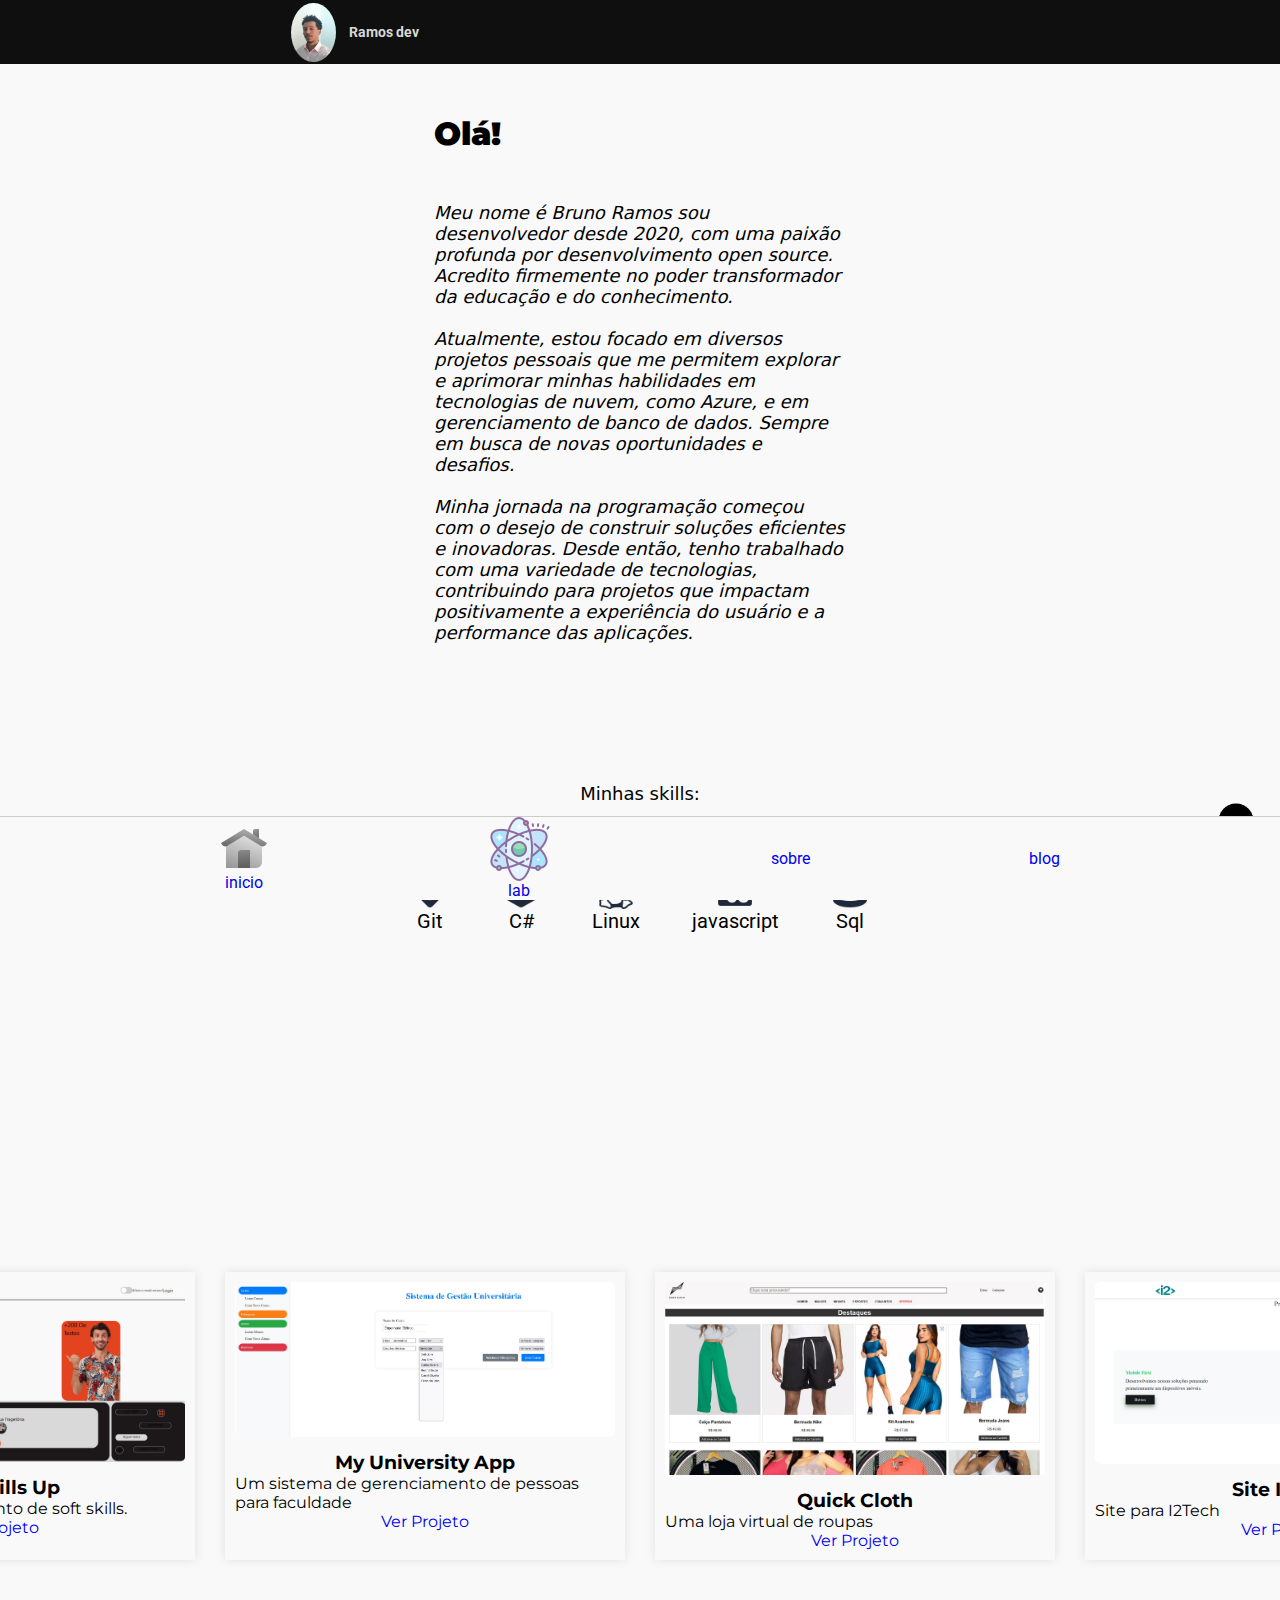
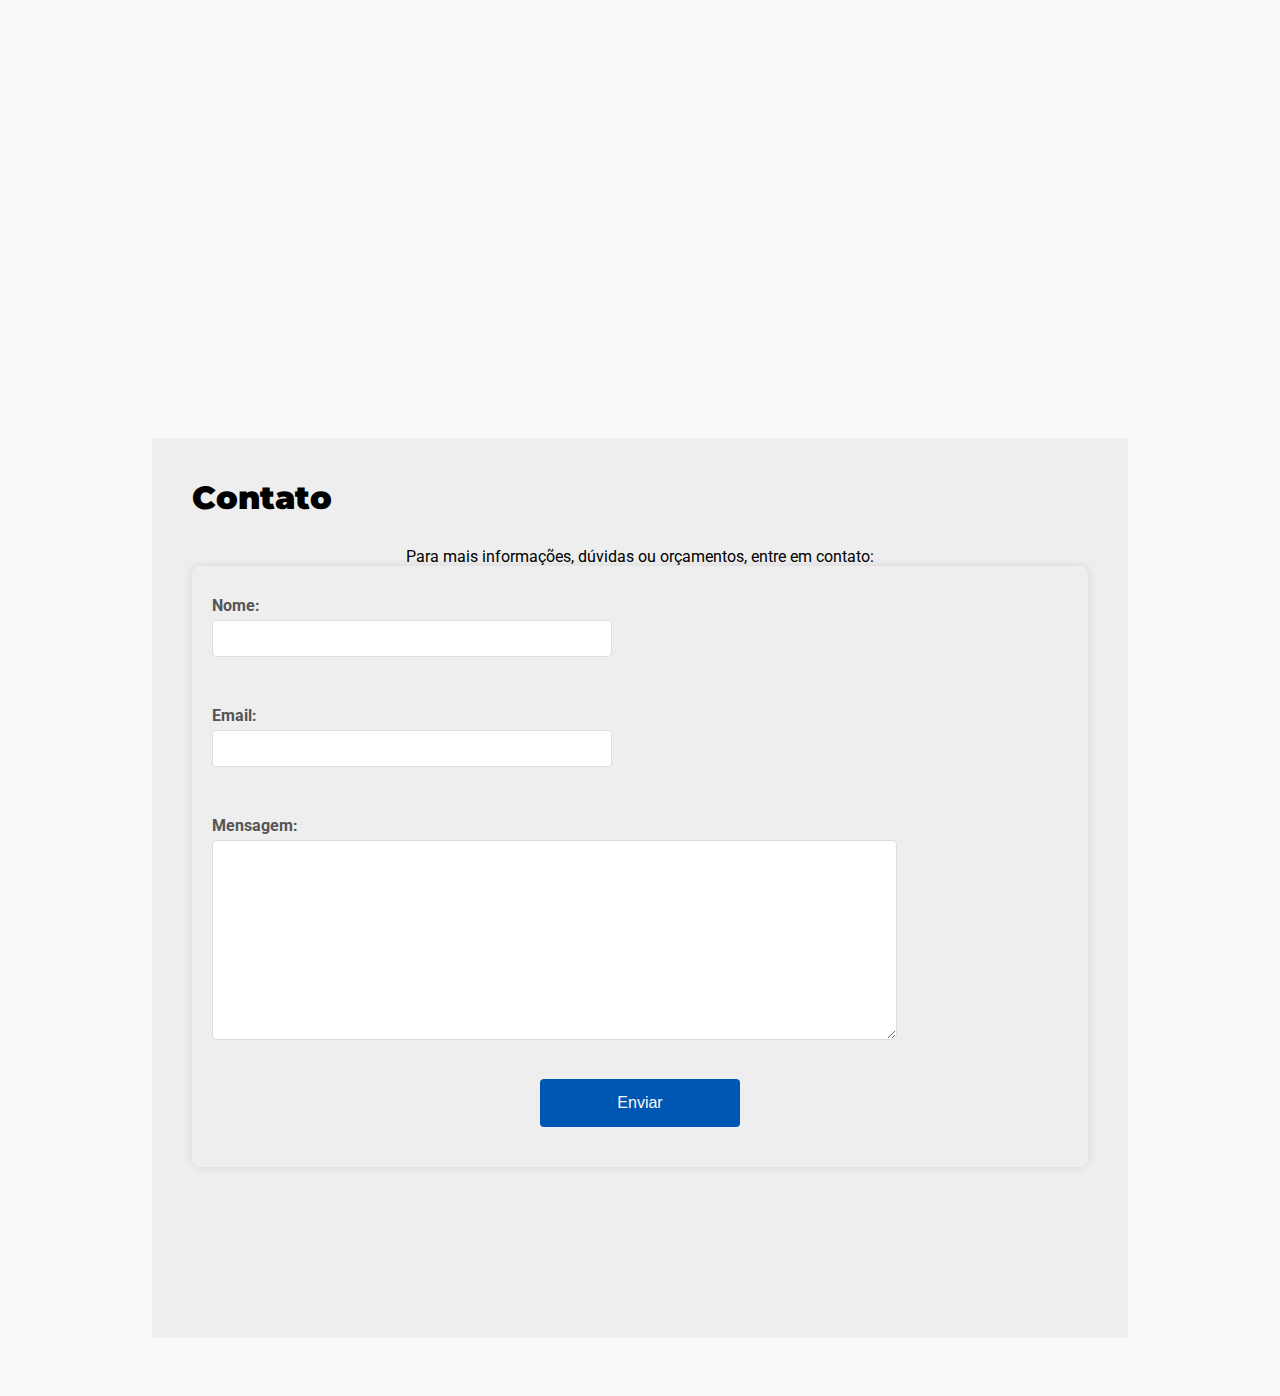
==== index.html @ fd8f6d7f "Alterando footer" ====
<!DOCTYPE html>
<html lang="pt-br" data-theme="light">

<head>
    <meta charset="UTF-8">
    <meta name="viewport" content="width=device-width, initial-scale=1.0">
    <title>Ramos Dev</title>

    <link rel="stylesheet" href="./css/style.css">
    <link rel="icon" href="./assets/favicon_io/favicon.ico">

    <!-- FONTS -->
    <link rel="preconnect" href="https://fonts.googleapis.com">
    <link rel="preconnect" href="https://fonts.gstatic.com" crossorigin>
    <link href="https://fonts.googleapis.com/css2?family=IBM+Plex+Sans&family=Montserrat&family=Roboto&display=swap"
        rel="stylesheet">

    <!-- Meta Tags Básicas -->
    <meta name="keywords"
        content="ramos-dev, bruno ramos, bruno ramos dev, bruno site, bruno ramos site, bruno ramos website, pagina de bruno ramos, pagina de bruno ramos, bruno portfolio, bruno ramos portfolio" />
    <meta property="og:title" content="Ramos Dev" />
    <meta property="og:type" content="website" />
    <meta property="og:url" content="https://www.ramos-dev.com" />
    <meta property="og:image" content="https://ramos-dev.com/images/logo.png" />
    <meta property="og:description" content="Procurando" />
</head>
<!-- Google tag (gtag.js) -->
<script async src="https://www.googletagmanager.com/gtag/js?id=G-M2GLH47DT1"></script>
<script>
    window.dataLayer = window.dataLayer || [];
    function gtag() { dataLayer.push(arguments); }
    gtag('js', new Date());

    gtag('config', 'G-M2GLH47DT1');
</script>

<body>
    <header id="header">
        <div id="container-profile">
            <a href="/">
                <img src="./images/me.jpg" alt="Sua Foto" class="profile-pic">
                <!-- <img id="logo" src="./images/logo.png" alt=""> -->
            </a>
            <div>
                <h2>Ramos dev</h2>
            </div>
        </div>

        <div id="container-menu">
            <!-- Ícone do Menu Hambúrguer -->
            <button class="menu-hamburguer" onclick="toggleMenu()">☰</button>

            
        </div>
    </header>
    <div id="voltar-ao-topo">
        <a href="#">
            <img src="./images/voltar-ao-topo.png" alt="">
        </a>
    </div>

    <main>
        <section id="about">

            <div id="bruno-ramos">
                <p>
                <h1>Olá!</h1>
                </p>
                <br>
                <em>
                    <p>
                        Meu nome é Bruno Ramos sou desenvolvedor desde 2020, com uma paixão profunda por
                        desenvolvimento open source. Acredito firmemente no poder transformador da educação e do
                        conhecimento. <br><br>

                        Atualmente, estou focado em diversos projetos pessoais que me permitem explorar e aprimorar
                        minhas habilidades em tecnologias de nuvem, como Azure, e em gerenciamento de banco de dados.
                        Sempre em busca de novas oportunidades e desafios. <br><br>

                        Minha jornada na programação começou com o desejo de construir soluções eficientes e inovadoras.
                        Desde então, tenho trabalhado com uma variedade de tecnologias, contribuindo para projetos que
                        impactam positivamente a experiência do usuário e a performance das aplicações.

                        </br><br>



                    </p>
                </em>

                <br>

            </div>
            <div id="skills">

                <p>
                    Minhas skills:
                </p>
                <div>
                    <div id="skills-icon">
                        <img src="./images/git.png" alt="csharp">
                        <span>Git</span>
                    </div>
                    <div id="skills-icon">
                        <img src="./images/csharp.png" alt="c#">
                        <span>C#</span>
                    </div>
                    <div id="skills-icon">
                        <img src="./images/linux.png" alt="linux">
                        <span>Linux</span>
                    </div>
                    <div id="skills-icon">
                        <img src="./images/javascript.png" alt="javascript">
                        <span>javascript</span>
                    </div>

                    <div id="skills-icon">
                        <img src="./images/banco-de-dados.png" alt="sql">
                        <span>Sql</span>
                    </div>
                </div>

            </div>
        </section>

        <section id="projects">
            <h1>Projetos</h1>
            <div class="project-container">
                <!-- Projeto 1 -->
                <div class="project">
                    <img src="./images/SoftSkillsUp.jpg" alt="Projeto 1">
                    <h3>Soft Skills Up</h3>
                    <p>Plataforma de treinamento de soft skills.</p>
                    <a href="https://softskillsup-app.azurewebsites.net" target="_blank">Ver Projeto</a>
                </div>

                <div class="project">
                    <img src="images/MyUniversity2.jpg" alt="Projeto 2">
                    <h3>My University App</h3>
                    <p>Um sistema de gerenciamento de pessoas para faculdade</p>
                    <a href="https://myuniversity-app.azurewebsites.net" target="_blank">Ver Projeto</a>
                </div>


                <div class="project">
                    <img src="images/quick-cloth.jpg" alt="Projeto 3">
                    <h3>Quick Cloth</h3>
                    <p>Uma loja virtual de roupas</p>
                    <a href="https://serene-daifuku-e56111.netlify.app/" target="_blank">Ver Projeto</a>
                </div>




                <div class="project">
                    <img src="images/Site_I2tech.png" alt="Projeto 4">
                    <h3>Site I2Tech</h3>
                    <p>Site para I2Tech</p>
                    <a href="https://agitated-mcclintock-0c01e5.netlify.app/" target="_blank">Ver Projeto</a>
                </div>

            </div>
            <!-- Informações de contato -->
        </section>

        <section id="contact">
            <h1>Contato</h1>
            <p>Para mais informações, dúvidas ou orçamentos, entre em contato:</p>
            <form action="" method="post" id="contact-form">
                <label for="nome">Nome:</label>
                <input type="text" id="nome" name="nome" required><br>
                <label for="email">Email:</label>
                <input type="email" id="email" name="email" required><br>
                <label for="mensagem">Mensagem:</label>
                <textarea id="mensagem" name="mensagem" required></textarea><br>
                <div>
                    <input type="submit" id="contact-button-submit" value="Enviar">
                </div>
            </form>
        </section>
    </main>

    <footer id="footer">

        <div class="footer-container-list">
            <a href="#/">
                <img src="./images/icons8-casa-48.png" alt="início">
                <span>inicio</span>
            </a>
        </div>
        <div class="footer-container-list">
            <a href="#projects">
                <img src="./images/icons8-física-64.png" alt="lab">
                <span>lab</span>
            </a>
        </div>
        <div class="footer-container-list" >
            <a href="#about"><span>sobre</span></a>
        </div>
        <div class="footer-container-list" >
            <a href="./blog"><span>blog</span></a>
        </div>




    </footer>

    <div id="notificacao">E-mail enviado com sucesso!</div>

    <script src="./js/script.js"></script>
</body>

</html>
---- css/style.css ----
* {
  margin: 0;
  padding: 0;
  border: none;
  text-decoration: none;
  box-sizing: border-box;
}

html[data-theme="light"] {
  --background-color: #f9f9f9;
  /* Fundo geral da aplicação */
  --header-background-color: #0f0f0f;
  /* Fundo do cabeçalho */
  --header-text-color: #d8d8d8;
  --laranja: #ff5b00;
  --laranja-claro: #ff9700;
  --cinza: #eee;

}




html, body {
  font-family: 'Montserrat', sans-serif;
  font-family: 'Roboto', sans-serif;
  background-color: var(--background-color);
  width: 100vw;
  display: flex;
  flex-direction: column;
}

header {
  position: fixed;
  width: 100vw;
  height: 64px;
  display: flex;
  flex-flow: row;
  align-items: center;
  justify-content: space-around;
  background-color: var(--header-background-color);
  color: var(--header-text-color);
}

#container-profile {
  width: 140px;
}



#container-profile,
#container-profile a {
  display: flex;
  flex-flow: row;
  justify-content: space-around;
  align-items: center;
  color: var(--header-text-color);
}


.profile-pic {
  border-radius: 60%;
  max-width: 59px;
  max-height: 59px;
  height: auto;
  /* add the animation, but pause it by default */
  animation: spin 2.5s infinite linear paused;

  /**
   * @see https://developer.mozilla.org/en-US/docs/Web/CSS/background-origin
   * @see https://evilmartians.com/chronicles/oklch-in-css-why-quit-rgb-hsl
   */
  background:
    /* Background colors don’t work with background-origin, so use a gradient. */
    linear-gradient(to bottom,
      oklch(55.64% 0.112 159.7 / 94%),
      oklch(55.64% 0.112 159.7 / 94%)) padding-box,
    /* ends at inner border edges */
    conic-gradient(from var(--bg-angle) in oklch longer hue,
      oklch(55.64% 0.112 159.7 / 94%)0 0) border-box;
  /* extends to outer border edges */

  /* a clear border lets the background gradient shine through */
  border: 0px solid transparent;

  /* unpause the animation on hover */
  &:hover {
    animation-play-state: running;
  }
}

header h2 {
  font-size: 14px;
}



#navbar ul {
  list-style-type: none;
  text-align: center;
}

#navbar ul li {
  display: inline;
  margin: 0 10px;
  max-width: 14px;
}

#navbar ul li a {
  text-decoration: none;
  color: var(--header-text-color);
  font-weight: bold;
  font-family: 'Montserrat', sans-serif;
  font-size: 20px;
}

.menu-hamburguer {
  display: none;
}

main {
  padding-top: 64px;
  padding-bottom: 58px;
  display: flex;
  flex-flow: column;
  justify-content: center;
  align-items: center;

}

#contact,
#projects {
  height: 100vh;
}

/**
 * `@property` is required for the animation to work.
 * Without it, the angle values won’t interpolate properly.
 *
 * @see https://dev.to/afif/we-can-finally-animate-css-gradient-kdk
 */
@property --bg-angle {
  inherits: false;
  initial-value: 0deg;
  syntax: "<angle>";
}

/**
   * To animate the gradient, we set the custom property to 1 full
   * rotation. The animation starts at the default value of `0deg`.
   */
@keyframes spin {
  to {
    --bg-angle: 360deg;
  }
}



#voltar-ao-topo {
  position: fixed;
  top: 89%;
  left: 95%;
}

#voltar-ao-topo img {
  width: 40px;
}

#about {
  width: 40vw;
  display: flex;
  flex-flow: column;
}


#bruno-ramos {
  padding: 50px;
  text-align: left;
}

h1 {
  text-align: left;
  font-family: 'Montserrat', sans-serif;
  font-weight: 900;
  margin-bottom: 30px;
}



#about p {
  font-size: 18px;
  font-family: system-ui, -apple-system, BlinkMacSystemFont, 'Segoe UI', Roboto, Oxygen, Ubuntu, Cantarell, 'Open Sans', 'Helvetica Neue', sans-serif
}

#skills {
  margin-top: 50px;
}

#skills p {
  text-align: center;
}

#about #skills div {
  display: flex;
  /* flex-flow: row; */
  justify-content: space-around;
  align-items: center;
  margin-top: 30px;
  flex-wrap: wrap;
}

#skills #skills-icon {
  /* width: 40px; */
  display: flex;
  flex-flow: column;
  align-items: center;
  /* background-color: var(--background-escuro); */
  /* border: 1px solid var(--azul-royal); */
  padding: 5px;
}

#skills #skills-icon img {
  width: 40px;
}

#skills #skills-icon span {
  font-size: 20px;
}

#projects {

  font-family: 'Montserrat', sans-serif;
  text-align: center;
  padding: 50px;
  margin-top: 200px;
  text-decoration: none;
}


.project-container {
  display: flex;
  justify-content: space-around;

}

.project {
  margin: 15px;
  box-shadow: 0 0 10px rgba(0, 0, 0, 0.1);
  padding: 10px;
  width: 400px;
}

.project img {
  width: 100%;
  height: auto;
  border-radius: 5px;
}

.project h3 {
  margin-top: 10px;
}

.project p {
  text-align: left;
}

#contact {
  background-color: var(--cinza);
  padding: 40px;
  text-align: center;
}

#contact h2 {
  color: #333;
  margin-bottom: 20px;
}

#contact-form {
  width: 70vw;
  margin: auto;
  padding: 20px;
  box-shadow: 0 0 10px rgba(0, 0, 0, 0.1);
  border-radius: 8px;
  display: flex;
  flex-flow: column;
}

#contact-form label {
  display: block;
  text-align: left;
  margin: 10px 0 5px;
  font-weight: bold;
  color: #555;
}

#contact-form input,
#contact-form textarea {
  width: 100%;
  padding: 10px;
  border: 1px solid #ddd;
  border-radius: 4px;
  box-sizing: border-box;
  /* Para garantir que padding não afete a largura total */
  margin-bottom: 20px;
}

#contact-form input[type="submit"] {
  background-color: #0056b3;
  color: var(--background-color);
  border: none;
  padding: 15px;
  font-size: 16px;
  cursor: pointer;
  border-radius: 4px;
  transition: background-color 0.3s;
}

#contact-form #nome,
#contact-form #email {
  width: 400px;
}

#contact-form #mensagem {
  height: 200px;
  width: 80%;
}

#contact-form #contact-button-submit {
  width: 200px;
  justify-self: right;
}

#contact form input[type="submit"]:hover {
  background-color: #003d7a;
}



/* FOOTER */
#footer{
  background-color: var(--background-color);
  z-index: 2;
  bottom: 0;
  position: fixed;
  width: 100vw;
  display: flex;
  flex-flow: row;
  justify-content: space-evenly;
  align-items: center;
  border-top: 1px solid #ccc;
}
  .footer-container-list a{
    display: flex;
    flex-flow: column;
    justify-content: center;
    align-items: center;
  }

@media (max-width: 768px) {
  .footer-content {
    flex-direction: column;
  }
}

@media (max-width: 600px) {
  #header {
    overflow: visible;
  }

  #container-menu {
    display: flex;
    flex-flow: column;
    align-items: center;
    justify-content: end;
    height: 80%;
    width: 100px;
  }

 
  #container-menu ul{
    position: absolute;
    display: flex;
    flex-flow: column;
    right: -50%;
    margin-top: 7px;
  }


  #voltar-ao-topo {
    top: 82%;
    left: 90%;
  }

  #voltar-ao-topo img {
    width: 70%;
  }

  #about {
    width: 90vw;
  }


  #about .profile-pic {
    width: 50vw;
  }

  #projects {
    height: 100%;
  }

  .project-container {
    display: flex;
    flex-flow: column;
  }

  .project {
    max-width: 300px;
  }


  #contact-form #nome,
  #contact-form #email,
  #contact-form #mensagem {
    width: 100%;
  }

  #footer{
    height: 6vh;
  }

    #footer .footer-container-list span{
      font-size: 10px;
    }

 

  footer img {
    max-width: 5vw; 
  }
}

#notificacao {
  position: fixed;
  bottom: 20px;
  right: 20px;
  background-color: #04AA6D;
  color: white;
  padding: 12px 24px;
  border-radius: 4px;
  display: none;
  box-shadow: 0 2px 4px rgba(0, 0, 0, 0.2);
  z-index: 1000;
  font-size: 16px;
}
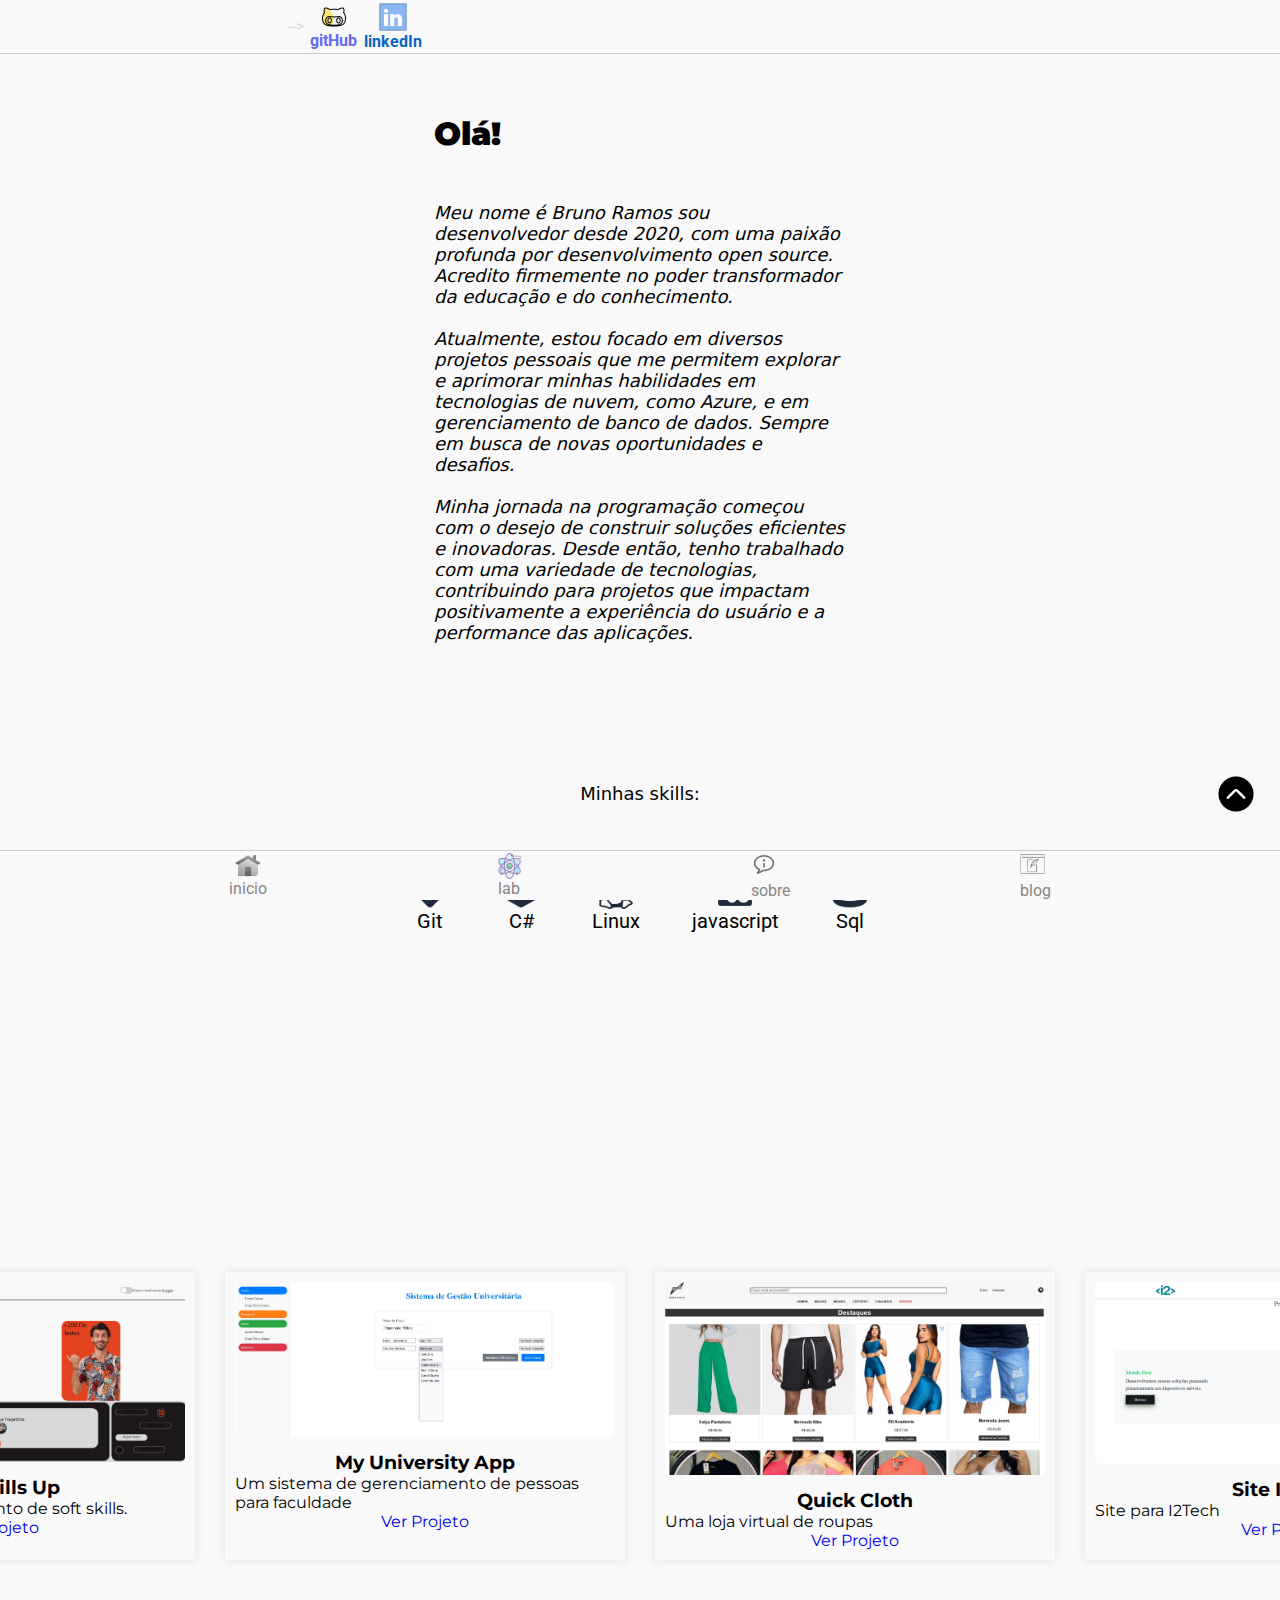
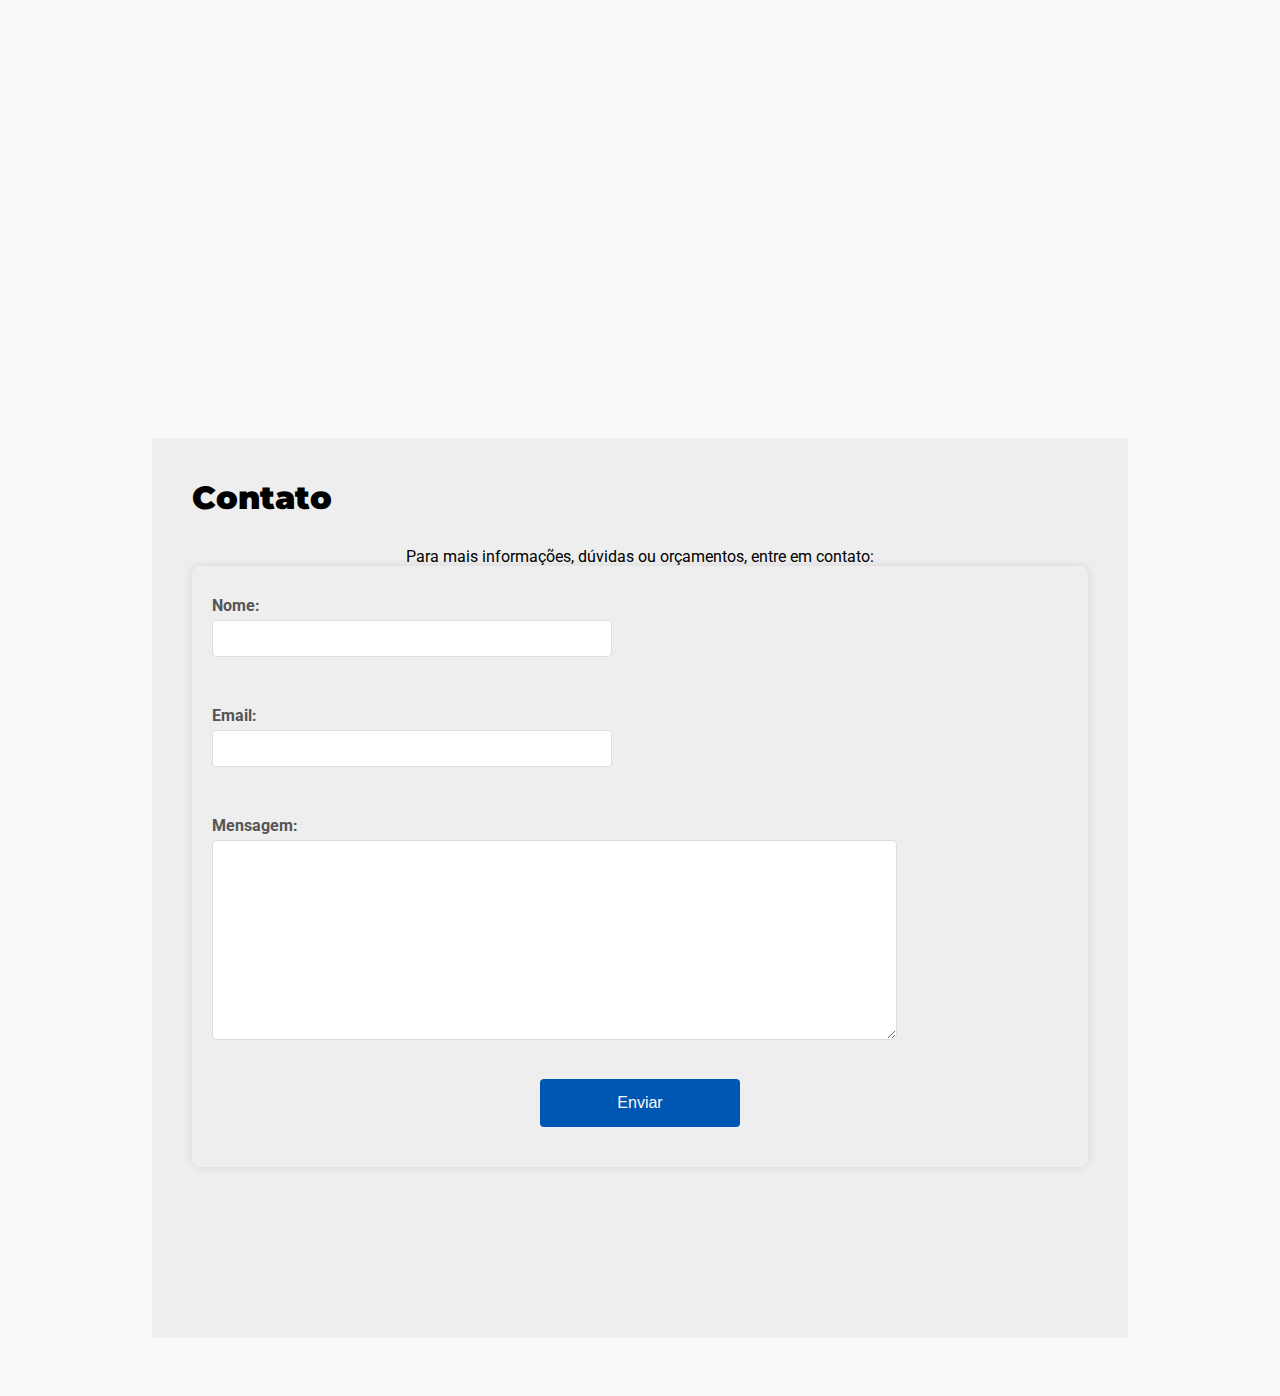
==== commit fed1b82d: "Ajustando footer e header" ====
--- a/index.html
+++ b/index.html
@@ -37,12 +37,26 @@
 <body>
     <header id="header">
         <div id="container-profile">
-            <a href="/">
+            <!-- <a href="/">
                 <img src="./images/me.jpg" alt="Sua Foto" class="profile-pic">
                 <!-- <img id="logo" src="./images/logo.png" alt=""> -->
-            </a>
-            <div>
+            </a> -->
+            <!-- <div>
                 <h2>Ramos dev</h2>
+            </div> -->
+
+            <div class="header-container-list" >
+                <a href="https://github.com/ramosbrp" tagert="blank">
+                    <img src="./images/icons8-github-28.png" alt="gitHub">
+                    <span id="github-link" >gitHub</span>
+                    
+                </a>
+            </div>
+            <div class="header-container-list" >
+                <a href="https://www.linkedin.com/in/ramos-bruno/">
+                    <img src="./images/icons8-linkedin-30.png" alt="linkedIn">
+                    <span id="linkedin-link" >linkedIn</span>
+                </a>
             </div>
         </div>
 
@@ -195,9 +209,11 @@
             </a>
         </div>
         <div class="footer-container-list" >
+            <img src="./images/icons8-sobre-48.png" alt="">
             <a href="#about"><span>sobre</span></a>
         </div>
         <div class="footer-container-list" >
+            <img src="./images/icons8-blog-85.png" alt="">
             <a href="./blog"><span>blog</span></a>
         </div>
 
--- a/css/style.css
+++ b/css/style.css
@@ -15,6 +15,8 @@
   --laranja: #ff5b00;
   --laranja-claro: #ff9700;
   --cinza: #eee;
+  --texto-cinza: #888686;
+  --azul-linkedin: #0a66c2;
 
 }
 
@@ -33,13 +35,40 @@
 header {
   position: fixed;
   width: 100vw;
-  height: 64px;
+  height: 6vh;
   display: flex;
   flex-flow: row;
   align-items: center;
   justify-content: space-around;
-  background-color: var(--header-background-color);
+  background-color: var(--background-color);
   color: var(--header-text-color);
+  border-bottom: 1px solid #ccc;
+}
+
+#header .header-container-list a{
+  display: flex;
+  flex-flow: column;
+  align-items: center;
+  justify-content: center;
+  color: var(--texto-cinza);
+}
+
+  #header #github-link {
+      color: #6769ef;
+      font-weight: bold; /* Roxo padrão do GitHub */
+  }
+
+/* Aplicando um degradê ao texto do link */
+/* #github-link {
+    background: linear-gradient(45deg, #6e5494, #8b65b9);
+    -webkit-background-clip: text;
+    -webkit-text-fill-color: transparent;
+    font-weight: bold;
+} */
+
+#header #linkedin-link{
+  color: var(--azul-linkedin);
+  font-weight: bold;
 }
 
 #container-profile {
@@ -159,7 +188,7 @@
 
 #voltar-ao-topo {
   position: fixed;
-  top: 89%;
+  top: 86%;
   left: 95%;
 }
 
@@ -349,12 +378,19 @@
   justify-content: space-evenly;
   align-items: center;
   border-top: 1px solid #ccc;
-}
+  color: #ccc;
+}
+  #footer img{
+    width: 2vw;
+  }
+
   .footer-container-list a{
     display: flex;
     flex-flow: column;
     justify-content: center;
     align-items: center;
+    text-decoration: none;
+    color: var(--texto-cinza);
   }
 
 @media (max-width: 768px) {
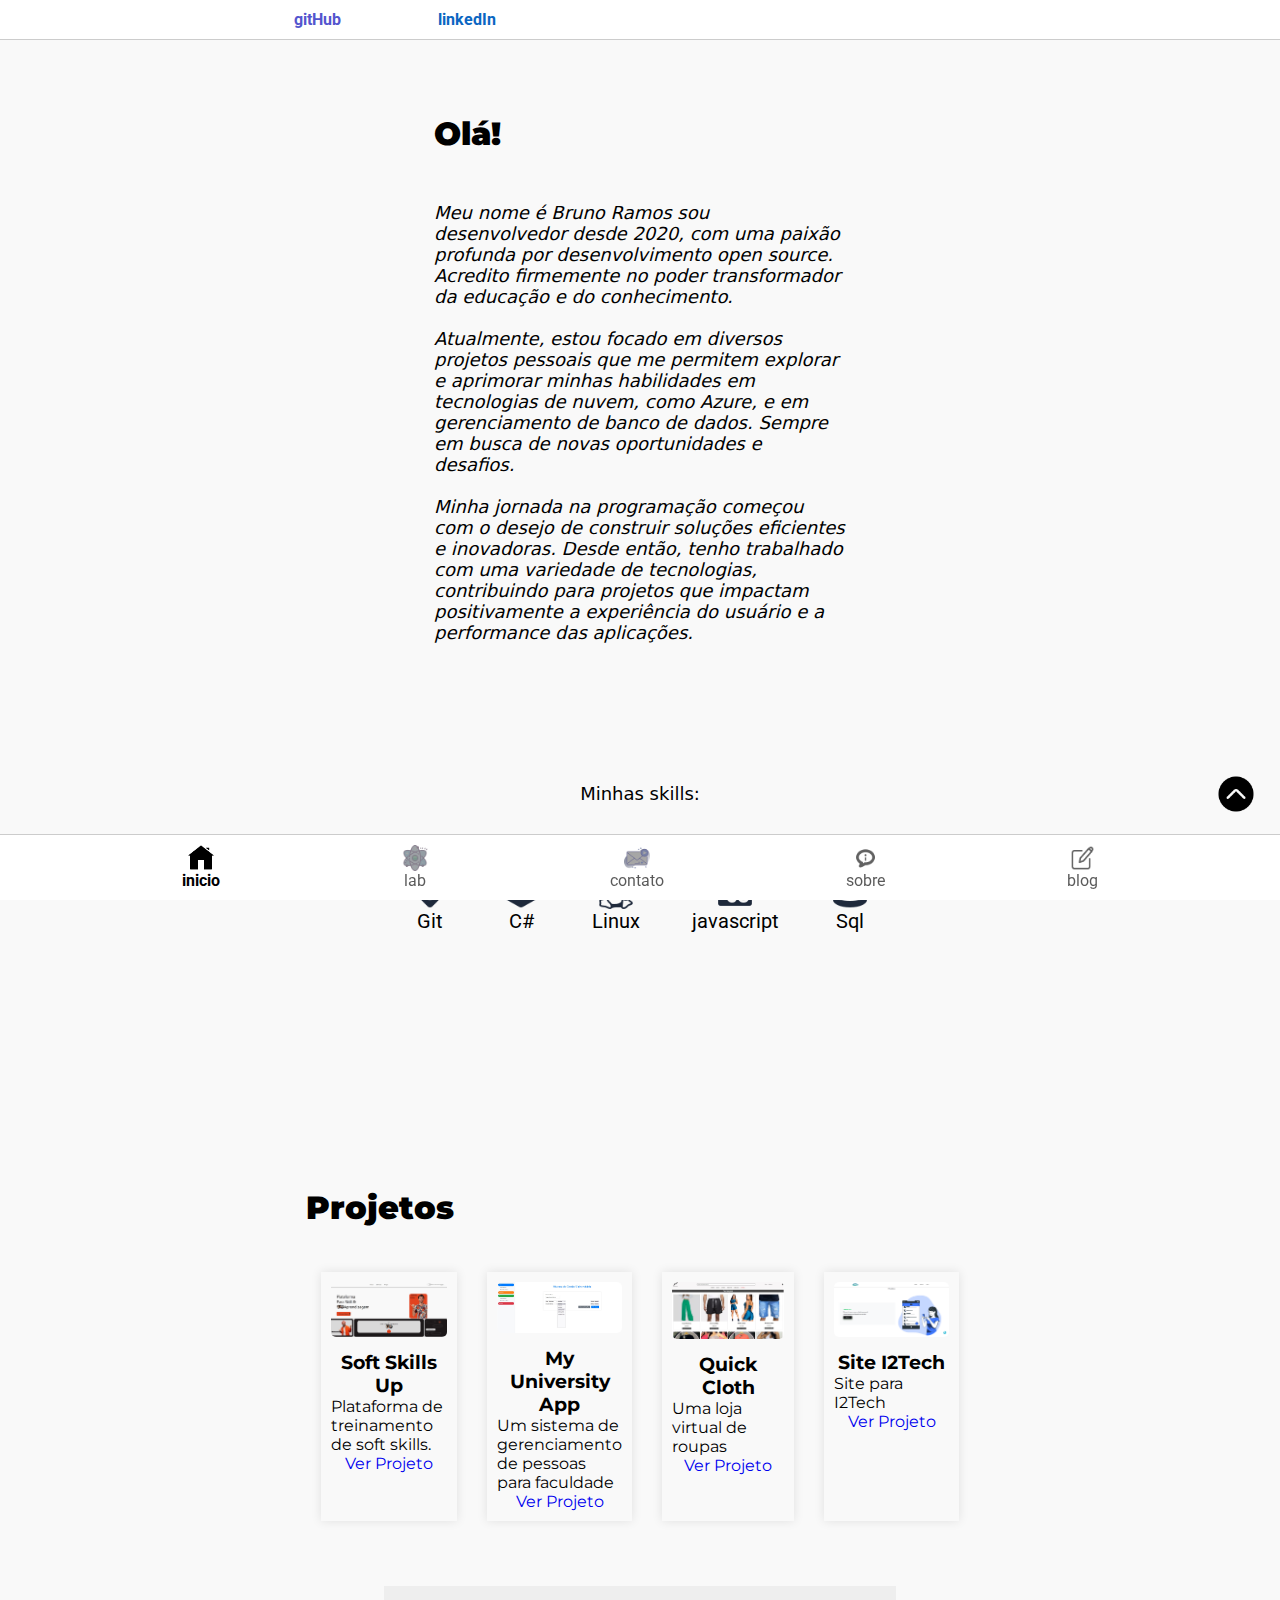
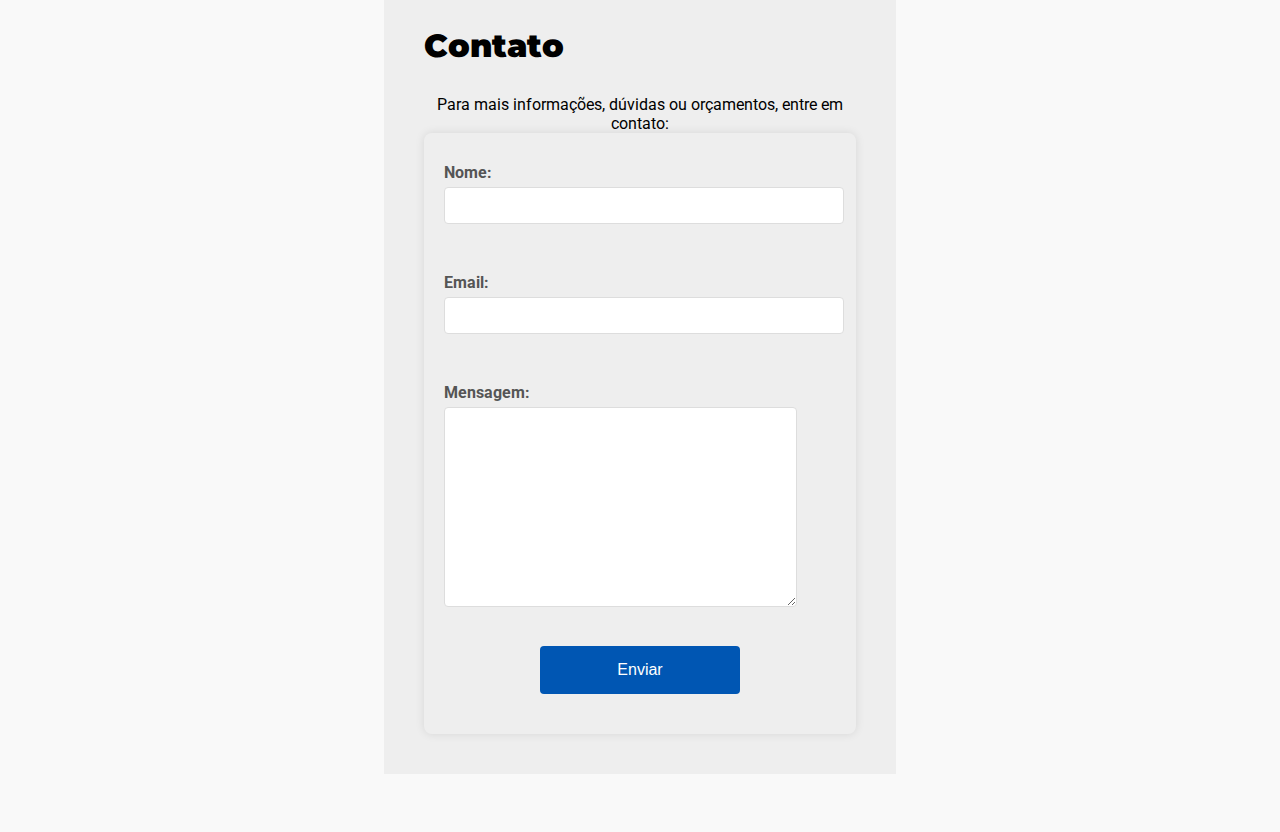
==== commit 04652df2: "Ajustes do header e footer quase completas, só falta fixar." ====
--- a/index.html
+++ b/index.html
@@ -7,6 +7,7 @@
     <title>Ramos Dev</title>
 
     <link rel="stylesheet" href="./css/style.css">
+    <link rel="stylesheet" href="./css/index.css">
     <link rel="icon" href="./assets/favicon_io/favicon.ico">
 
     <!-- FONTS -->
@@ -37,25 +38,19 @@
 <body>
     <header id="header">
         <div id="container-profile">
-            <!-- <a href="/">
-                <img src="./images/me.jpg" alt="Sua Foto" class="profile-pic">
-                <!-- <img id="logo" src="./images/logo.png" alt=""> -->
-            </a> -->
-            <!-- <div>
-                <h2>Ramos dev</h2>
-            </div> -->
-
-            <div class="header-container-list" >
+
+
+            <div class="header-container-list">
                 <a href="https://github.com/ramosbrp" tagert="blank">
-                    <img src="./images/icons8-github-28.png" alt="gitHub">
-                    <span id="github-link" >gitHub</span>
-                    
+                    <!-- <img src="./images/icons8-github-logo-24.png" alt="gitHub"> -->
+                    <span id="github-link">gitHub</span>
+
                 </a>
             </div>
-            <div class="header-container-list" >
+            <div class="header-container-list">
                 <a href="https://www.linkedin.com/in/ramos-bruno/">
-                    <img src="./images/icons8-linkedin-30.png" alt="linkedIn">
-                    <span id="linkedin-link" >linkedIn</span>
+                    <!-- <img src="./images/icons8-linkedin-30.png" alt="linkedIn"> -->
+                    <span id="linkedin-link">linkedIn</span>
                 </a>
             </div>
         </div>
@@ -64,7 +59,7 @@
             <!-- Ícone do Menu Hambúrguer -->
             <button class="menu-hamburguer" onclick="toggleMenu()">☰</button>
 
-            
+
         </div>
     </header>
     <div id="voltar-ao-topo">
@@ -198,7 +193,7 @@
 
         <div class="footer-container-list">
             <a href="#/">
-                <img src="./images/icons8-casa-48.png" alt="início">
+                <img src="./images/icons8-casa-50-black.png" alt="início">
                 <span>inicio</span>
             </a>
         </div>
@@ -208,13 +203,23 @@
                 <span>lab</span>
             </a>
         </div>
-        <div class="footer-container-list" >
-            <img src="./images/icons8-sobre-48.png" alt="">
-            <a href="#about"><span>sobre</span></a>
-        </div>
-        <div class="footer-container-list" >
-            <img src="./images/icons8-blog-85.png" alt="">
-            <a href="./blog"><span>blog</span></a>
+        <div class="footer-container-list">
+            <a href="#contact">
+                <img src="./images/email-2.png" alt="lab">
+                <span>contato</span>
+            </a>
+        </div>
+        <div class="footer-container-list">
+            <a href="#about">
+                <img src="./images/icons8-sobre-64-black.png" alt="">
+                <span>sobre</span>
+            </a>
+        </div>
+        <div class="footer-container-list">
+            <a href="./blog">
+                <img src="./images/icons8-blog-64-black.png" alt="">
+                <span>blog</span>
+            </a>
         </div>
 
 
--- a/css/style.css
+++ b/css/style.css
@@ -7,7 +7,8 @@
 }
 
 html[data-theme="light"] {
-  --background-color: #f9f9f9;
+  --background-color: #fff;
+  --main-background-color: #f9f9f9;
   /* Fundo geral da aplicação */
   --header-background-color: #0f0f0f;
   /* Fundo do cabeçalho */
@@ -23,7 +24,8 @@
 
 
 
-html, body {
+html,
+body {
   font-family: 'Montserrat', sans-serif;
   font-family: 'Roboto', sans-serif;
   background-color: var(--background-color);
@@ -32,10 +34,14 @@
   flex-direction: column;
 }
 
-header {
+#header, #footer{
   position: fixed;
   width: 100vw;
-  height: 6vh;
+  z-index: 1000;
+  padding: 10px 0;
+}
+
+header {
   display: flex;
   flex-flow: row;
   align-items: center;
@@ -45,7 +51,7 @@
   border-bottom: 1px solid #ccc;
 }
 
-#header .header-container-list a{
+#header .header-container-list a {
   display: flex;
   flex-flow: column;
   align-items: center;
@@ -53,76 +59,26 @@
   color: var(--texto-cinza);
 }
 
-  #header #github-link {
-      color: #6769ef;
-      font-weight: bold; /* Roxo padrão do GitHub */
-  }
-
-/* Aplicando um degradê ao texto do link */
-/* #github-link {
-    background: linear-gradient(45deg, #6e5494, #8b65b9);
-    -webkit-background-clip: text;
-    -webkit-text-fill-color: transparent;
-    font-weight: bold;
-} */
-
-#header #linkedin-link{
+#header #github-link {
+  color: #5355ce;
+  font-weight: bold;
+  /* Roxo padrão do GitHub */
+}
+
+
+#header #linkedin-link {
   color: var(--azul-linkedin);
   font-weight: bold;
 }
 
 #container-profile {
-  width: 140px;
-}
-
-
-
-#container-profile,
-#container-profile a {
+  width: 300px;
   display: flex;
   flex-flow: row;
   justify-content: space-around;
   align-items: center;
-  color: var(--header-text-color);
-}
-
-
-.profile-pic {
-  border-radius: 60%;
-  max-width: 59px;
-  max-height: 59px;
-  height: auto;
-  /* add the animation, but pause it by default */
-  animation: spin 2.5s infinite linear paused;
-
-  /**
-   * @see https://developer.mozilla.org/en-US/docs/Web/CSS/background-origin
-   * @see https://evilmartians.com/chronicles/oklch-in-css-why-quit-rgb-hsl
-   */
-  background:
-    /* Background colors don’t work with background-origin, so use a gradient. */
-    linear-gradient(to bottom,
-      oklch(55.64% 0.112 159.7 / 94%),
-      oklch(55.64% 0.112 159.7 / 94%)) padding-box,
-    /* ends at inner border edges */
-    conic-gradient(from var(--bg-angle) in oklch longer hue,
-      oklch(55.64% 0.112 159.7 / 94%)0 0) border-box;
-  /* extends to outer border edges */
-
-  /* a clear border lets the background gradient shine through */
-  border: 0px solid transparent;
-
-  /* unpause the animation on hover */
-  &:hover {
-    animation-play-state: running;
-  }
-}
-
-header h2 {
-  font-size: 14px;
-}
-
-
+
+}
 
 #navbar ul {
   list-style-type: none;
@@ -148,6 +104,7 @@
 }
 
 main {
+  background-color: var(--main-background-color);
   padding-top: 64px;
   padding-bottom: 58px;
   display: flex;
@@ -157,9 +114,12 @@
 
 }
 
-#contact,
 #projects {
-  height: 100vh;
+  width: 60vw;
+}
+
+#contact{
+  width: 40vw;
 }
 
 /**
@@ -277,7 +237,6 @@
   margin: 15px;
   box-shadow: 0 0 10px rgba(0, 0, 0, 0.1);
   padding: 10px;
-  width: 400px;
 }
 
 .project img {
@@ -306,7 +265,6 @@
 }
 
 #contact-form {
-  width: 70vw;
   margin: auto;
   padding: 20px;
   box-shadow: 0 0 10px rgba(0, 0, 0, 0.1);
@@ -352,7 +310,7 @@
 
 #contact-form #mensagem {
   height: 200px;
-  width: 80%;
+  width: 90%;
 }
 
 #contact-form #contact-button-submit {
@@ -367,12 +325,9 @@
 
 
 /* FOOTER */
-#footer{
+#footer {
   background-color: var(--background-color);
-  z-index: 2;
   bottom: 0;
-  position: fixed;
-  width: 100vw;
   display: flex;
   flex-flow: row;
   justify-content: space-evenly;
@@ -380,18 +335,25 @@
   border-top: 1px solid #ccc;
   color: #ccc;
 }
-  #footer img{
-    width: 2vw;
-  }
-
-  .footer-container-list a{
-    display: flex;
-    flex-flow: column;
-    justify-content: center;
-    align-items: center;
-    text-decoration: none;
-    color: var(--texto-cinza);
-  }
+
+#footer img {
+  width: 2vw;
+}
+#footer .footer-container-list a{
+    filter:contrast(30%);
+    color: black;
+}
+
+
+
+.footer-container-list a {
+  display: flex;
+  flex-flow: column;
+  justify-content: center;
+  align-items: center;
+  text-decoration: none;
+  color: var(--texto-cinza);
+}
 
 @media (max-width: 768px) {
   .footer-content {
@@ -413,8 +375,8 @@
     width: 100px;
   }
 
- 
-  #container-menu ul{
+
+  #container-menu ul {
     position: absolute;
     display: flex;
     flex-flow: column;
@@ -424,36 +386,28 @@
 
 
   #voltar-ao-topo {
-    top: 82%;
-    left: 90%;
+    width: 50px;
+    top: 90%;
+    left: 82%;
   }
 
   #voltar-ao-topo img {
     width: 70%;
   }
 
-  #about {
+  main{
+    /* display: block; */
+  }
+
+
+  #about, #projects, #contact {
     width: 90vw;
-  }
-
-
-  #about .profile-pic {
-    width: 50vw;
-  }
-
-  #projects {
-    height: 100%;
   }
 
   .project-container {
     display: flex;
     flex-flow: column;
   }
-
-  .project {
-    max-width: 300px;
-  }
-
 
   #contact-form #nome,
   #contact-form #email,
@@ -461,19 +415,21 @@
     width: 100%;
   }
 
-  #footer{
+  #footer {
     height: 6vh;
   }
 
-    #footer .footer-container-list span{
-      font-size: 10px;
-    }
-
- 
-
-  footer img {
-    max-width: 5vw; 
-  }
+  #footer img {
+    width: 5vw;
+  }
+
+  #footer .footer-container-list span {
+    font-size: 10px;
+  }
+
+
+
+
 }
 
 #notificacao {
--- a/css/index.css
+++ b/css/index.css
@@ -0,0 +1,4 @@
+#footer .footer-container-list:nth-child(1) a{
+    filter: none;
+    font-weight: bold;
+}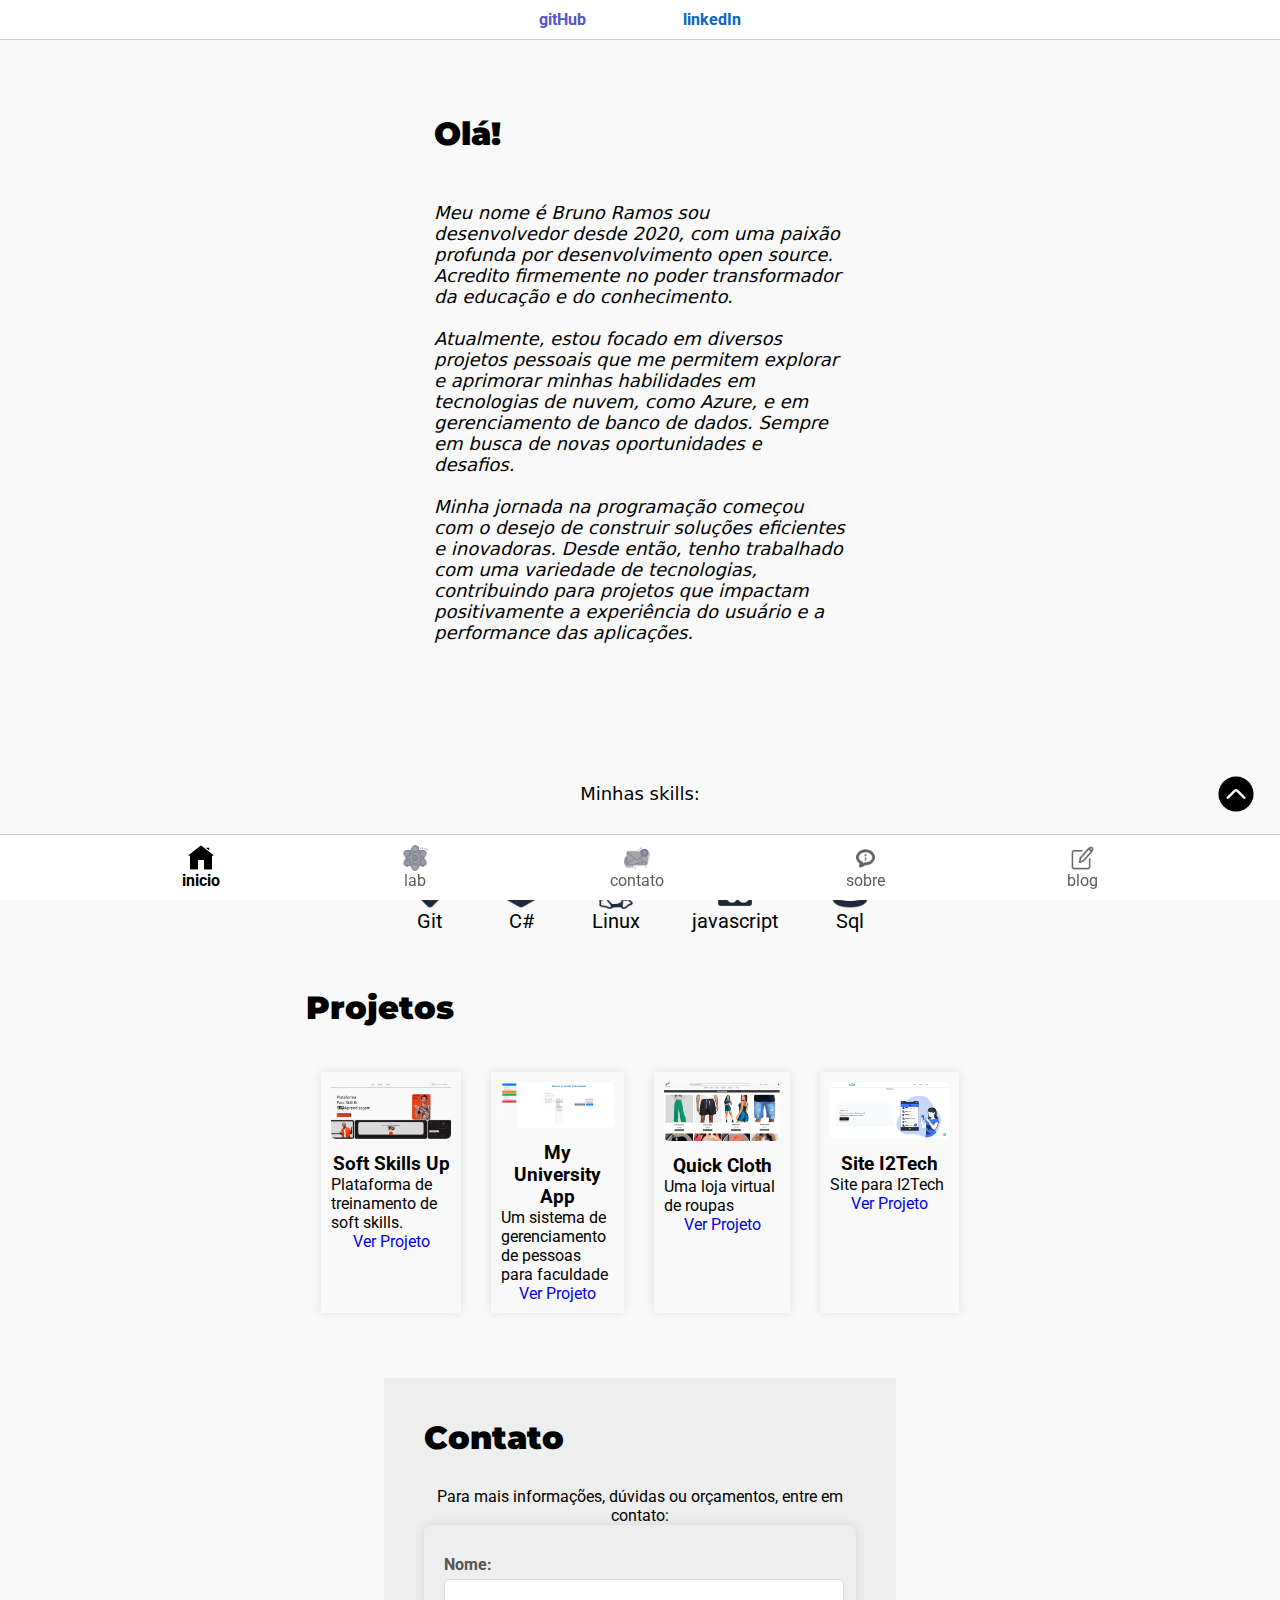
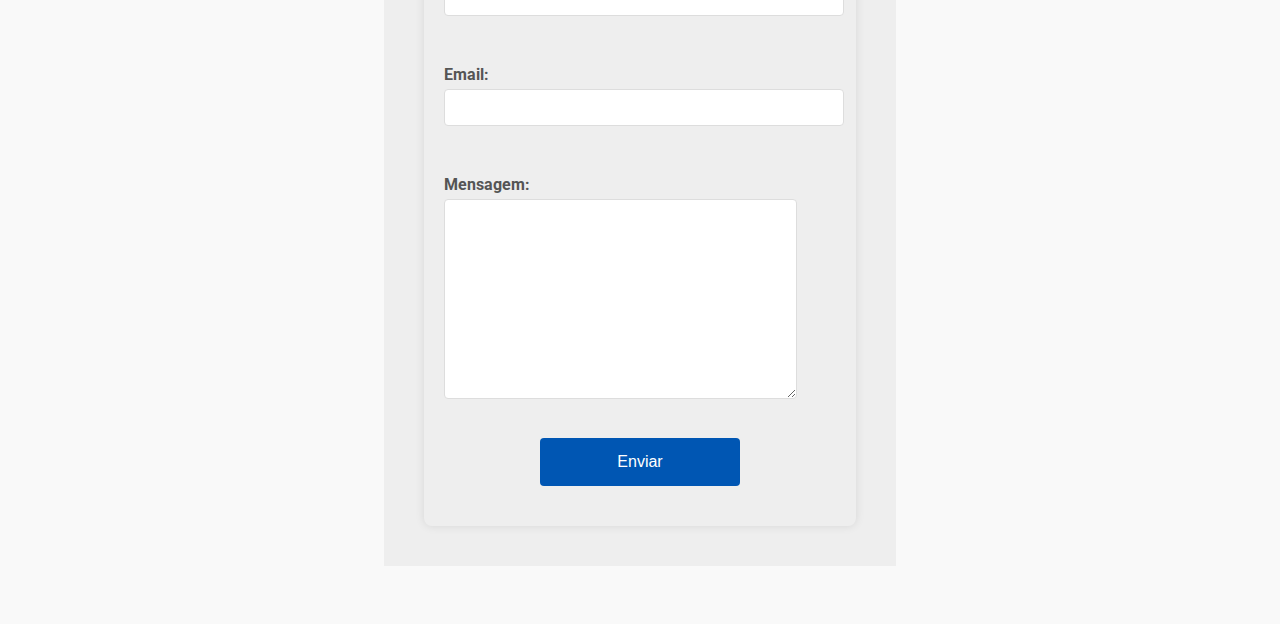
==== commit 68d50806: "Ajustes gerais" ====
--- a/index.html
+++ b/index.html
@@ -55,12 +55,7 @@
             </div>
         </div>
 
-        <div id="container-menu">
-            <!-- Ícone do Menu Hambúrguer -->
-            <button class="menu-hamburguer" onclick="toggleMenu()">☰</button>
-
-
-        </div>
+        
     </header>
     <div id="voltar-ao-topo">
         <a href="#">
@@ -198,7 +193,7 @@
             </a>
         </div>
         <div class="footer-container-list">
-            <a href="#projects">
+            <a href="./pages/projetos.html">
                 <img src="./images/icons8-física-64.png" alt="lab">
                 <span>lab</span>
             </a>
--- a/css/style.css
+++ b/css/style.css
@@ -26,7 +26,6 @@
 
 html,
 body {
-  font-family: 'Montserrat', sans-serif;
   font-family: 'Roboto', sans-serif;
   background-color: var(--background-color);
   width: 100vw;
@@ -78,29 +77,6 @@
   justify-content: space-around;
   align-items: center;
 
-}
-
-#navbar ul {
-  list-style-type: none;
-  text-align: center;
-}
-
-#navbar ul li {
-  display: inline;
-  margin: 0 10px;
-  max-width: 14px;
-}
-
-#navbar ul li a {
-  text-decoration: none;
-  color: var(--header-text-color);
-  font-weight: bold;
-  font-family: 'Montserrat', sans-serif;
-  font-size: 20px;
-}
-
-.menu-hamburguer {
-  display: none;
 }
 
 main {
@@ -172,7 +148,7 @@
   text-align: left;
   font-family: 'Montserrat', sans-serif;
   font-weight: 900;
-  margin-bottom: 30px;
+  margin-bottom: 30px;  
 }
 
 
@@ -218,11 +194,8 @@
 }
 
 #projects {
-
-  font-family: 'Montserrat', sans-serif;
   text-align: center;
   padding: 50px;
-  margin-top: 200px;
   text-decoration: none;
 }
 
@@ -366,23 +339,7 @@
     overflow: visible;
   }
 
-  #container-menu {
-    display: flex;
-    flex-flow: column;
-    align-items: center;
-    justify-content: end;
-    height: 80%;
-    width: 100px;
-  }
-
-
-  #container-menu ul {
-    position: absolute;
-    display: flex;
-    flex-flow: column;
-    right: -50%;
-    margin-top: 7px;
-  }
+  
 
 
   #voltar-ao-topo {
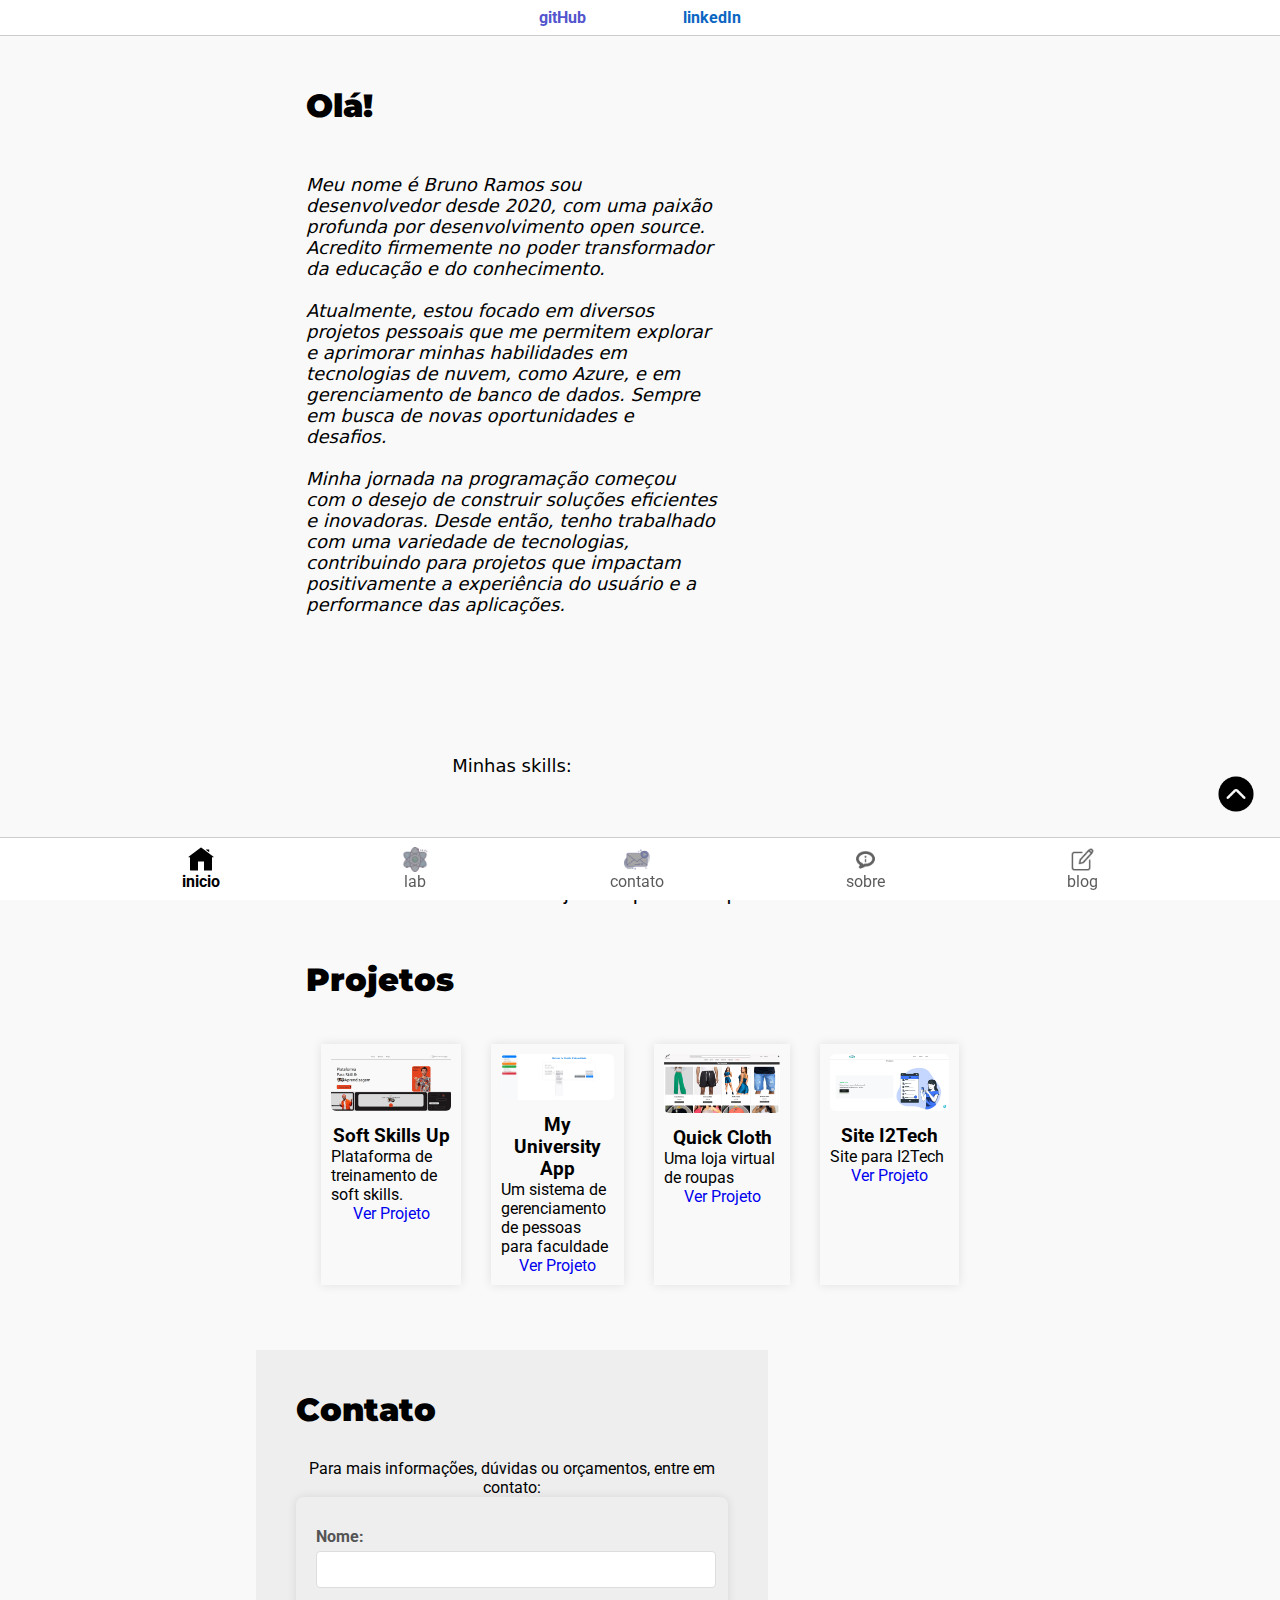
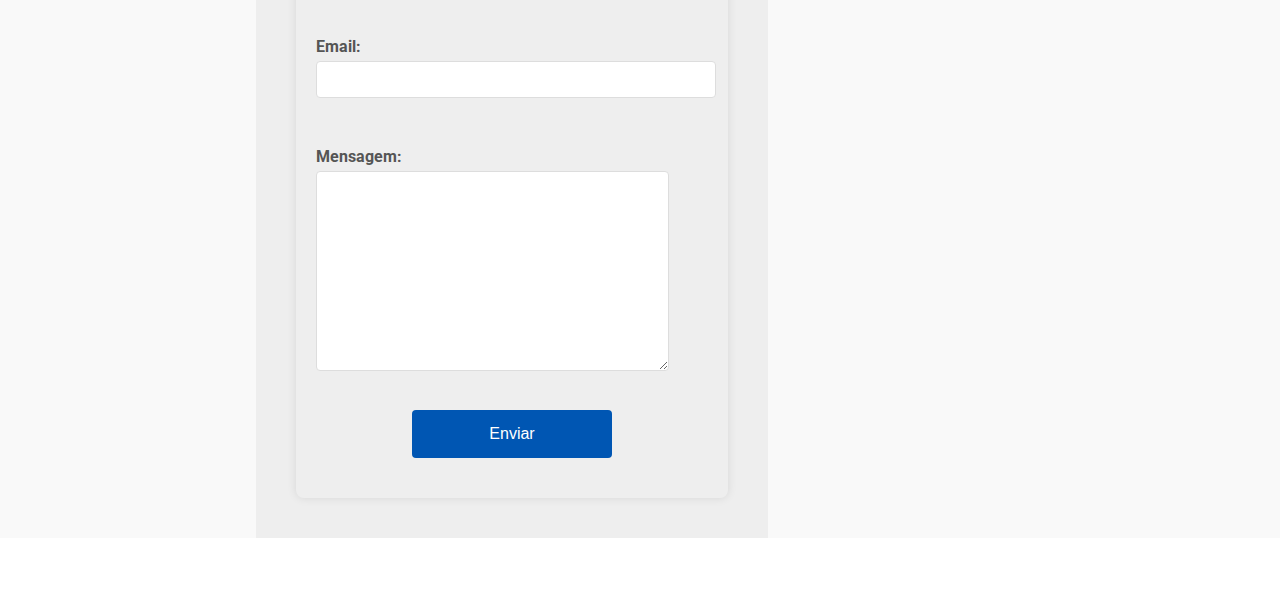
==== commit 81de087b: "Testes finais para roteamento da SPA" ====
--- a/index.html
+++ b/index.html
@@ -36,6 +36,7 @@
 </script>
 
 <body>
+    <script src="./js/script.js"></script>
     <header id="header">
         <div id="container-profile">
 
@@ -55,176 +56,55 @@
             </div>
         </div>
 
-        
+
     </header>
     <div id="voltar-ao-topo">
         <a href="#">
             <img src="./images/voltar-ao-topo.png" alt="">
         </a>
     </div>
-
     <main>
-        <section id="about">
-
-            <div id="bruno-ramos">
-                <p>
-                <h1>Olá!</h1>
-                </p>
-                <br>
-                <em>
-                    <p>
-                        Meu nome é Bruno Ramos sou desenvolvedor desde 2020, com uma paixão profunda por
-                        desenvolvimento open source. Acredito firmemente no poder transformador da educação e do
-                        conhecimento. <br><br>
-
-                        Atualmente, estou focado em diversos projetos pessoais que me permitem explorar e aprimorar
-                        minhas habilidades em tecnologias de nuvem, como Azure, e em gerenciamento de banco de dados.
-                        Sempre em busca de novas oportunidades e desafios. <br><br>
-
-                        Minha jornada na programação começou com o desejo de construir soluções eficientes e inovadoras.
-                        Desde então, tenho trabalhado com uma variedade de tecnologias, contribuindo para projetos que
-                        impactam positivamente a experiência do usuário e a performance das aplicações.
-
-                        </br><br>
-
-
-
-                    </p>
-                </em>
-
-                <br>
-
-            </div>
-            <div id="skills">
-
-                <p>
-                    Minhas skills:
-                </p>
-                <div>
-                    <div id="skills-icon">
-                        <img src="./images/git.png" alt="csharp">
-                        <span>Git</span>
-                    </div>
-                    <div id="skills-icon">
-                        <img src="./images/csharp.png" alt="c#">
-                        <span>C#</span>
-                    </div>
-                    <div id="skills-icon">
-                        <img src="./images/linux.png" alt="linux">
-                        <span>Linux</span>
-                    </div>
-                    <div id="skills-icon">
-                        <img src="./images/javascript.png" alt="javascript">
-                        <span>javascript</span>
-                    </div>
-
-                    <div id="skills-icon">
-                        <img src="./images/banco-de-dados.png" alt="sql">
-                        <span>Sql</span>
-                    </div>
-                </div>
-
-            </div>
-        </section>
-
-        <section id="projects">
-            <h1>Projetos</h1>
-            <div class="project-container">
-                <!-- Projeto 1 -->
-                <div class="project">
-                    <img src="./images/SoftSkillsUp.jpg" alt="Projeto 1">
-                    <h3>Soft Skills Up</h3>
-                    <p>Plataforma de treinamento de soft skills.</p>
-                    <a href="https://softskillsup-app.azurewebsites.net" target="_blank">Ver Projeto</a>
-                </div>
-
-                <div class="project">
-                    <img src="images/MyUniversity2.jpg" alt="Projeto 2">
-                    <h3>My University App</h3>
-                    <p>Um sistema de gerenciamento de pessoas para faculdade</p>
-                    <a href="https://myuniversity-app.azurewebsites.net" target="_blank">Ver Projeto</a>
-                </div>
-
-
-                <div class="project">
-                    <img src="images/quick-cloth.jpg" alt="Projeto 3">
-                    <h3>Quick Cloth</h3>
-                    <p>Uma loja virtual de roupas</p>
-                    <a href="https://serene-daifuku-e56111.netlify.app/" target="_blank">Ver Projeto</a>
-                </div>
-
-
-
-
-                <div class="project">
-                    <img src="images/Site_I2tech.png" alt="Projeto 4">
-                    <h3>Site I2Tech</h3>
-                    <p>Site para I2Tech</p>
-                    <a href="https://agitated-mcclintock-0c01e5.netlify.app/" target="_blank">Ver Projeto</a>
-                </div>
-
-            </div>
-            <!-- Informações de contato -->
-        </section>
-
-        <section id="contact">
-            <h1>Contato</h1>
-            <p>Para mais informações, dúvidas ou orçamentos, entre em contato:</p>
-            <form action="" method="post" id="contact-form">
-                <label for="nome">Nome:</label>
-                <input type="text" id="nome" name="nome" required><br>
-                <label for="email">Email:</label>
-                <input type="email" id="email" name="email" required><br>
-                <label for="mensagem">Mensagem:</label>
-                <textarea id="mensagem" name="mensagem" required></textarea><br>
-                <div>
-                    <input type="submit" id="contact-button-submit" value="Enviar">
-                </div>
-            </form>
-        </section>
+        <div id="app">
+        </div>
     </main>
 
     <footer id="footer">
 
         <div class="footer-container-list">
-            <a href="#/">
+            <a href="#" class="link" id data-link="/">
                 <img src="./images/icons8-casa-50-black.png" alt="início">
                 <span>inicio</span>
             </a>
         </div>
         <div class="footer-container-list">
-            <a href="./pages/projetos.html">
+            <a href="#" class="link" data-link='/projetos' >
                 <img src="./images/icons8-física-64.png" alt="lab">
                 <span>lab</span>
             </a>
         </div>
         <div class="footer-container-list">
-            <a href="#contact">
+            <a href="#" class="link" data-link="/contato">
                 <img src="./images/email-2.png" alt="lab">
                 <span>contato</span>
             </a>
         </div>
         <div class="footer-container-list">
-            <a href="#about">
+            <a href="#" class="link" data-link="/sobre" >
                 <img src="./images/icons8-sobre-64-black.png" alt="">
                 <span>sobre</span>
             </a>
         </div>
         <div class="footer-container-list">
-            <a href="./blog">
+            <a href="#" class="link" data-link="blog" >
                 <img src="./images/icons8-blog-64-black.png" alt="">
                 <span>blog</span>
             </a>
         </div>
 
-
-
-
     </footer>
 
     <div id="notificacao">E-mail enviado com sucesso!</div>
-
-    <script src="./js/script.js"></script>
+    
 </body>
 
 </html>--- a/css/style.css
+++ b/css/style.css
@@ -7,16 +7,14 @@
 }
 
 html[data-theme="light"] {
-  --background-color: #fff;
-  --main-background-color: #f9f9f9;
-  /* Fundo geral da aplicação */
-  --header-background-color: #0f0f0f;
-  /* Fundo do cabeçalho */
+ 
+  --background-color: #fff;  /* Fundo geral da aplicação */  
+  --main-background-color: #f9f9f9; /* Fundo main */
   --header-text-color: #d8d8d8;
   --laranja: #ff5b00;
   --laranja-claro: #ff9700;
   --cinza: #eee;
-  --texto-cinza: #888686;
+  --texto-cinza: #888686; /*Texto cinza */
   --azul-linkedin: #0a66c2;
 
 }
@@ -26,8 +24,7 @@
 
 html,
 body {
-  font-family: 'Roboto', sans-serif;
-  background-color: var(--background-color);
+  font-family: 'Roboto', sans-serif !important;  
   width: 100vw;
   display: flex;
   flex-direction: column;
@@ -38,16 +35,17 @@
   width: 100vw;
   z-index: 1000;
   padding: 10px 0;
-}
-
-header {
+  background-color: var(--background-color) !important  ;
+}
+
+#header {
   display: flex;
   flex-flow: row;
   align-items: center;
   justify-content: space-around;
-  background-color: var(--background-color);
   color: var(--header-text-color);
   border-bottom: 1px solid #ccc;
+  height: 4vh;
 }
 
 #header .header-container-list a {
@@ -81,12 +79,13 @@
 
 main {
   background-color: var(--main-background-color);
-  padding-top: 64px;
-  padding-bottom: 58px;
   display: flex;
   flex-flow: column;
   justify-content: center;
   align-items: center;
+  height: 100%;
+  margin-top: 4vh;
+  margin-bottom: 7vh;
 
 }
 
@@ -128,9 +127,9 @@
   left: 95%;
 }
 
-#voltar-ao-topo img {
-  width: 40px;
-}
+  #voltar-ao-topo img {
+    width: 40px;
+  }
 
 #about {
   width: 40vw;
@@ -168,7 +167,6 @@
 
 #about #skills div {
   display: flex;
-  /* flex-flow: row; */
   justify-content: space-around;
   align-items: center;
   margin-top: 30px;
@@ -176,12 +174,9 @@
 }
 
 #skills #skills-icon {
-  /* width: 40px; */
-  display: flex;
-  flex-flow: column;
-  align-items: center;
-  /* background-color: var(--background-escuro); */
-  /* border: 1px solid var(--azul-royal); */
+  display: flex;
+  flex-flow: column;
+  align-items: center;
   padding: 5px;
 }
 
@@ -273,7 +268,7 @@
   font-size: 16px;
   cursor: pointer;
   border-radius: 4px;
-  transition: background-color 0.3s;
+  transition: var(--background-color) 0.3s;
 }
 
 #contact-form #nome,
@@ -299,7 +294,6 @@
 
 /* FOOTER */
 #footer {
-  background-color: var(--background-color);
   bottom: 0;
   display: flex;
   flex-flow: row;
@@ -307,6 +301,7 @@
   align-items: center;
   border-top: 1px solid #ccc;
   color: #ccc;
+  height: 7vh;
 }
 
 #footer img {
@@ -351,11 +346,6 @@
   #voltar-ao-topo img {
     width: 70%;
   }
-
-  main{
-    /* display: block; */
-  }
-
 
   #about, #projects, #contact {
     width: 90vw;
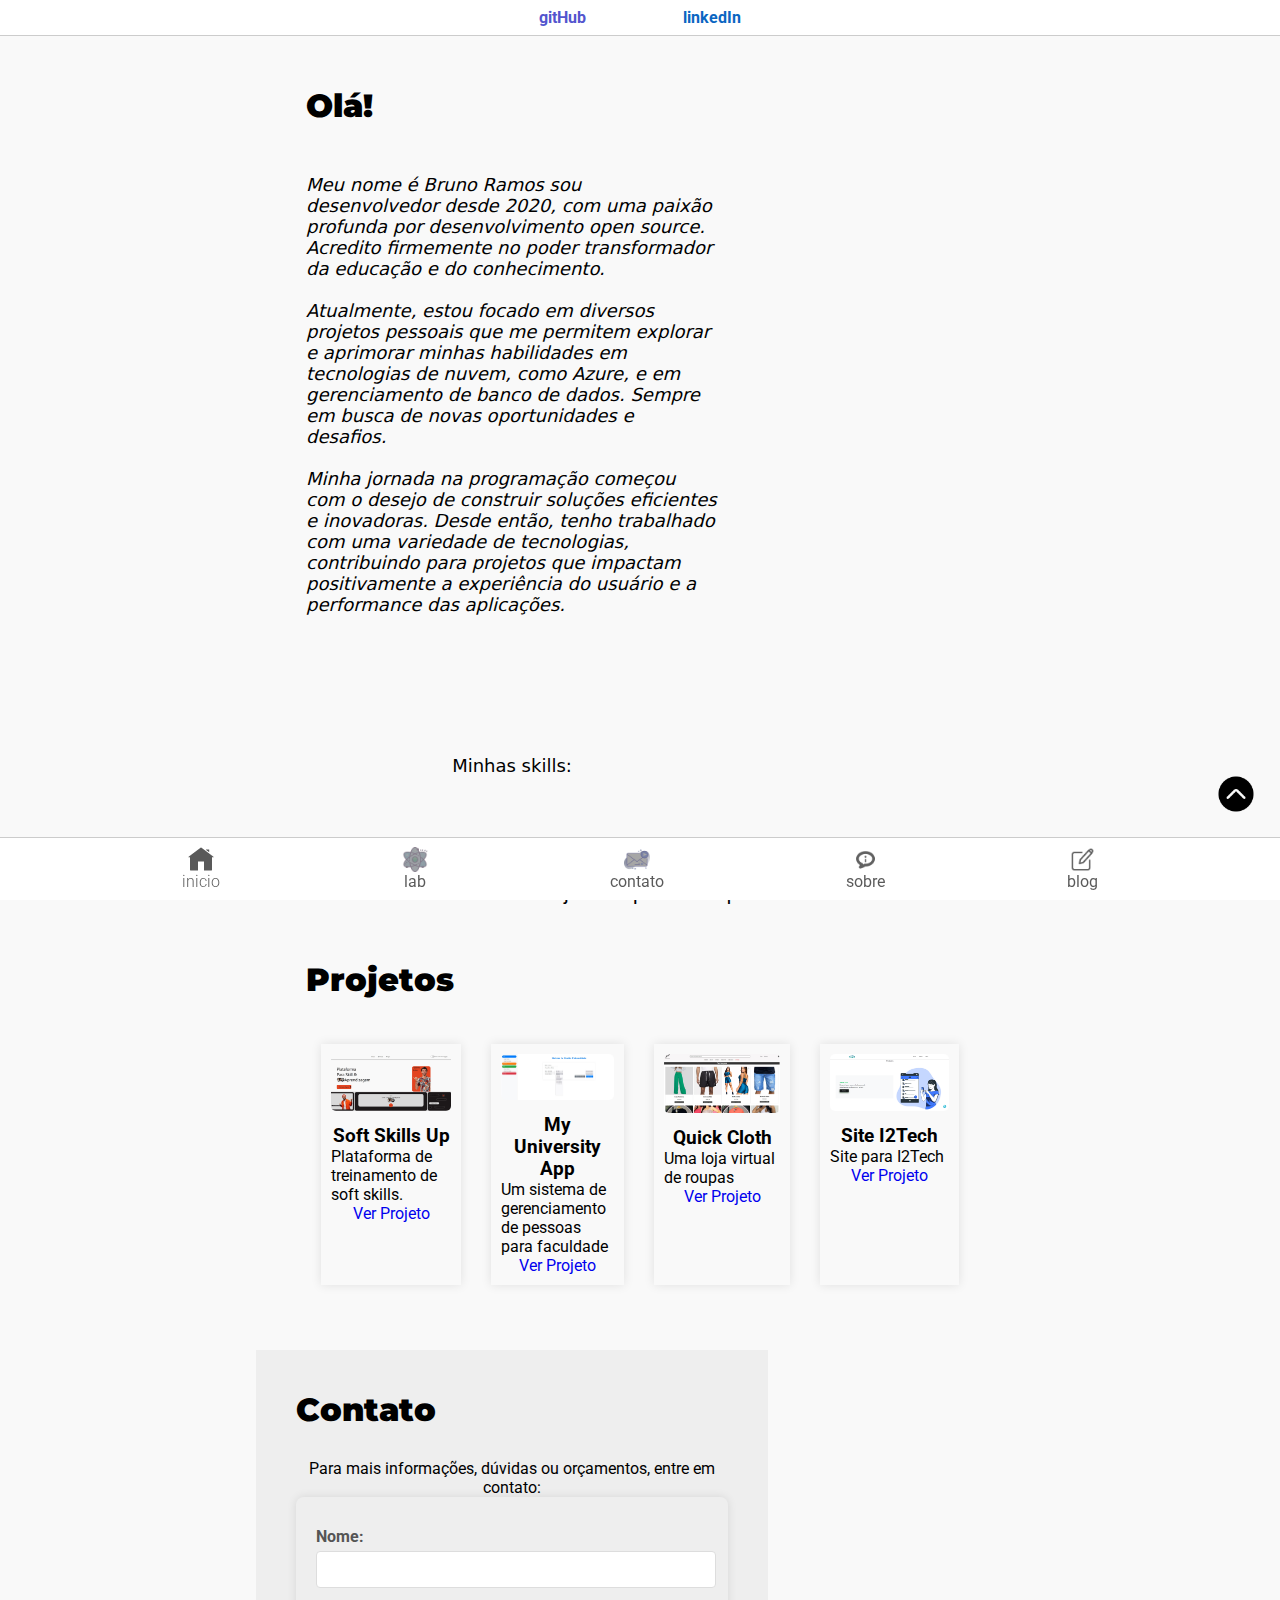
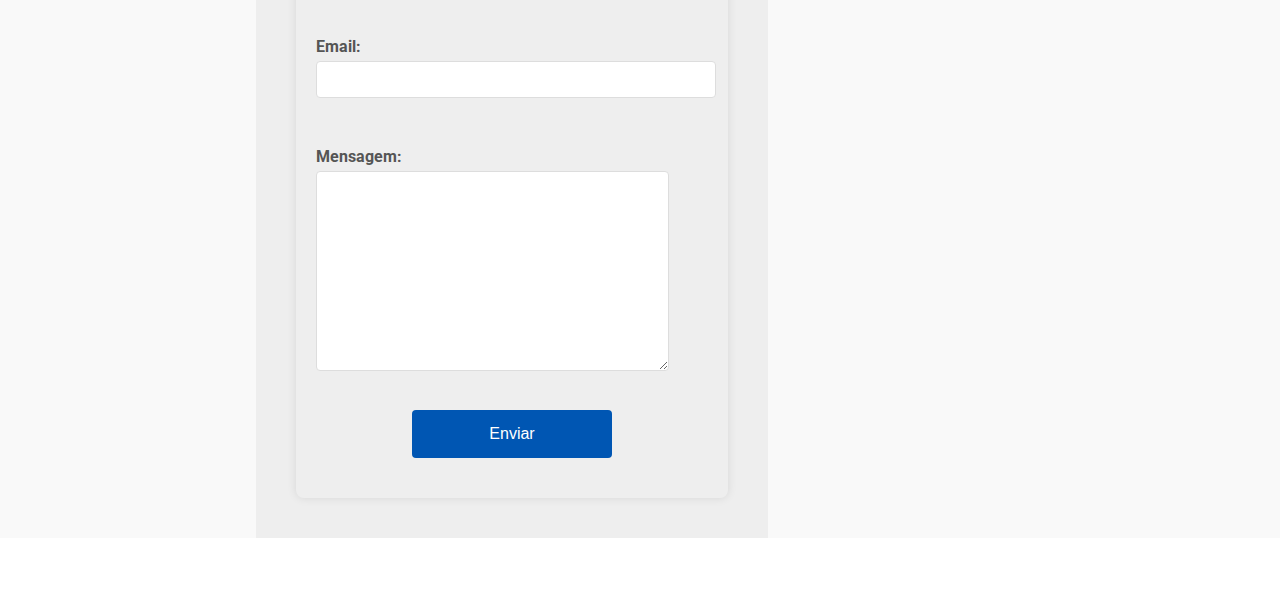
==== commit 882eea3a: "Convertendo pra SPA com javaScrit e node.js" ====
--- a/index.html
+++ b/index.html
@@ -69,7 +69,6 @@
     </main>
 
     <footer id="footer">
-
         <div class="footer-container-list">
             <a href="#" class="link" id data-link="/">
                 <img src="./images/icons8-casa-50-black.png" alt="início">
@@ -95,7 +94,7 @@
             </a>
         </div>
         <div class="footer-container-list">
-            <a href="#" class="link" data-link="blog" >
+            <a href="#" class="link" data-link="/blog" >
                 <img src="./images/icons8-blog-64-black.png" alt="">
                 <span>blog</span>
             </a>
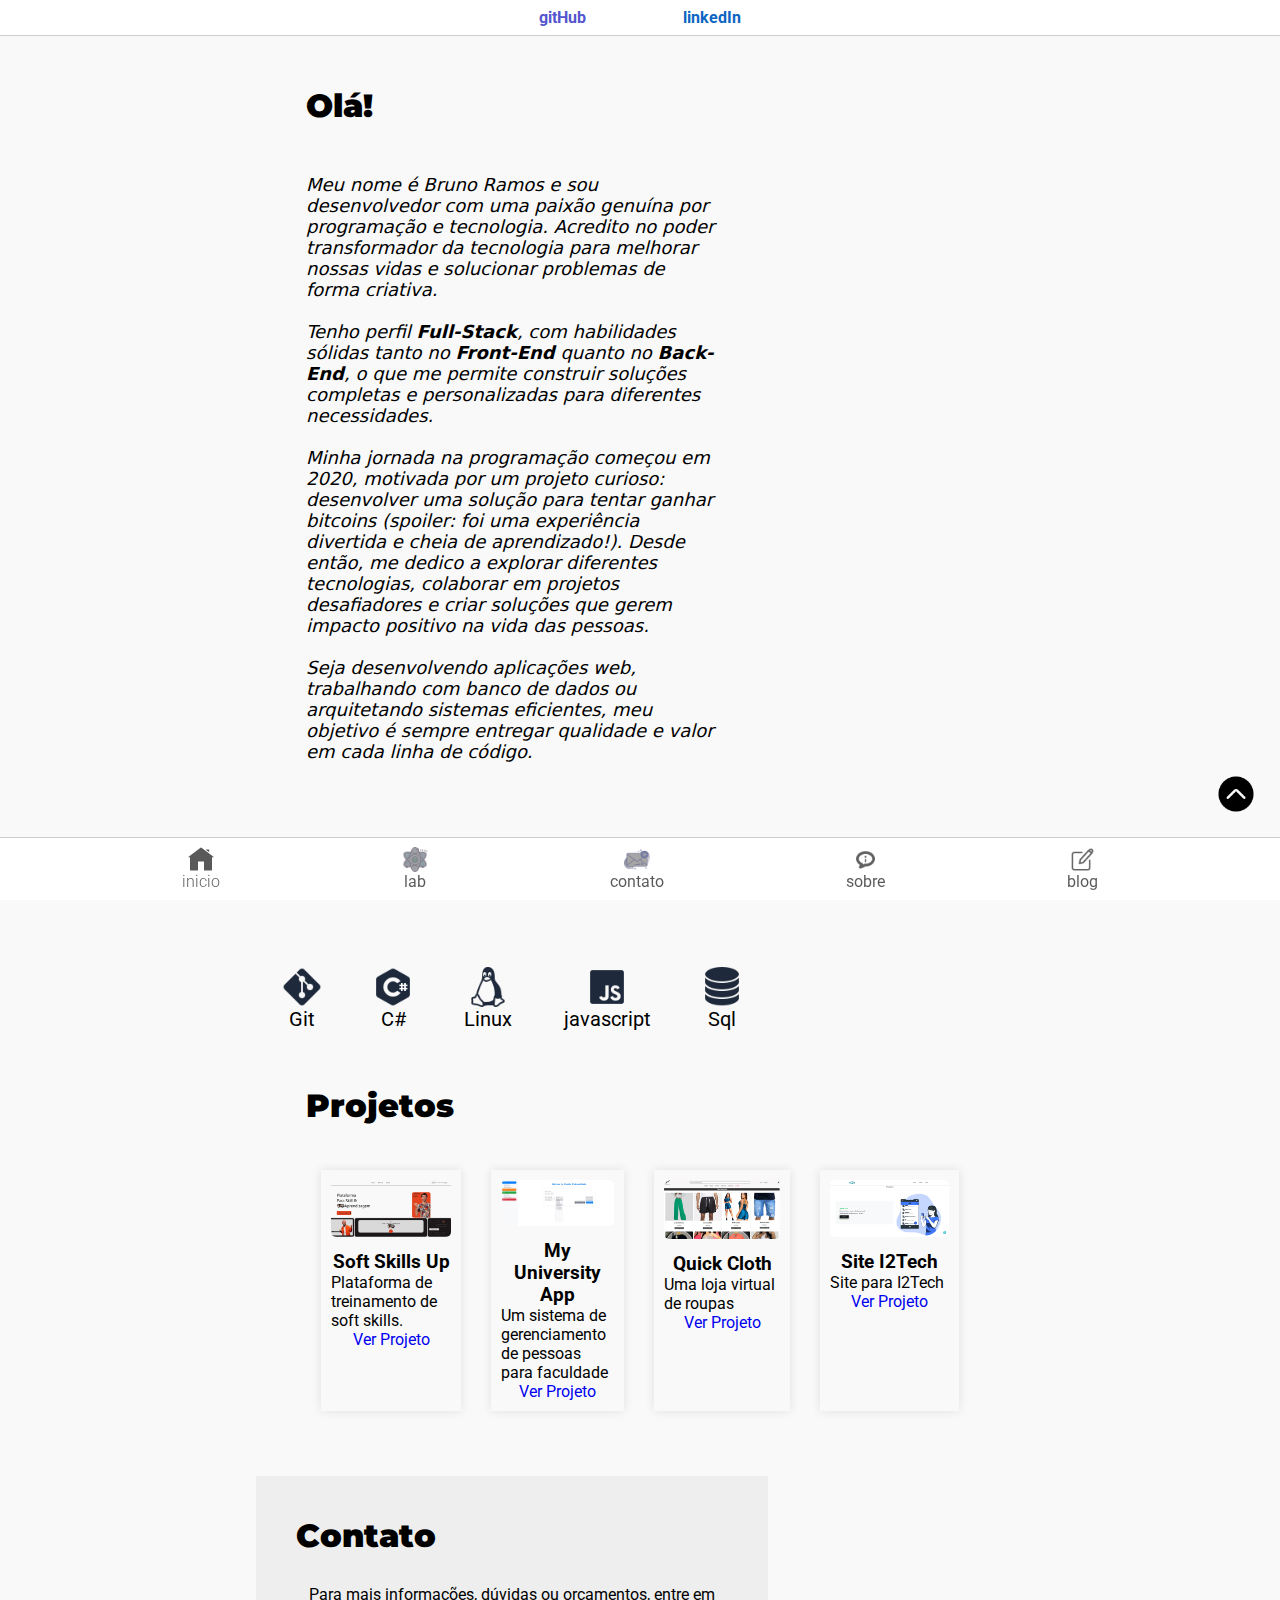
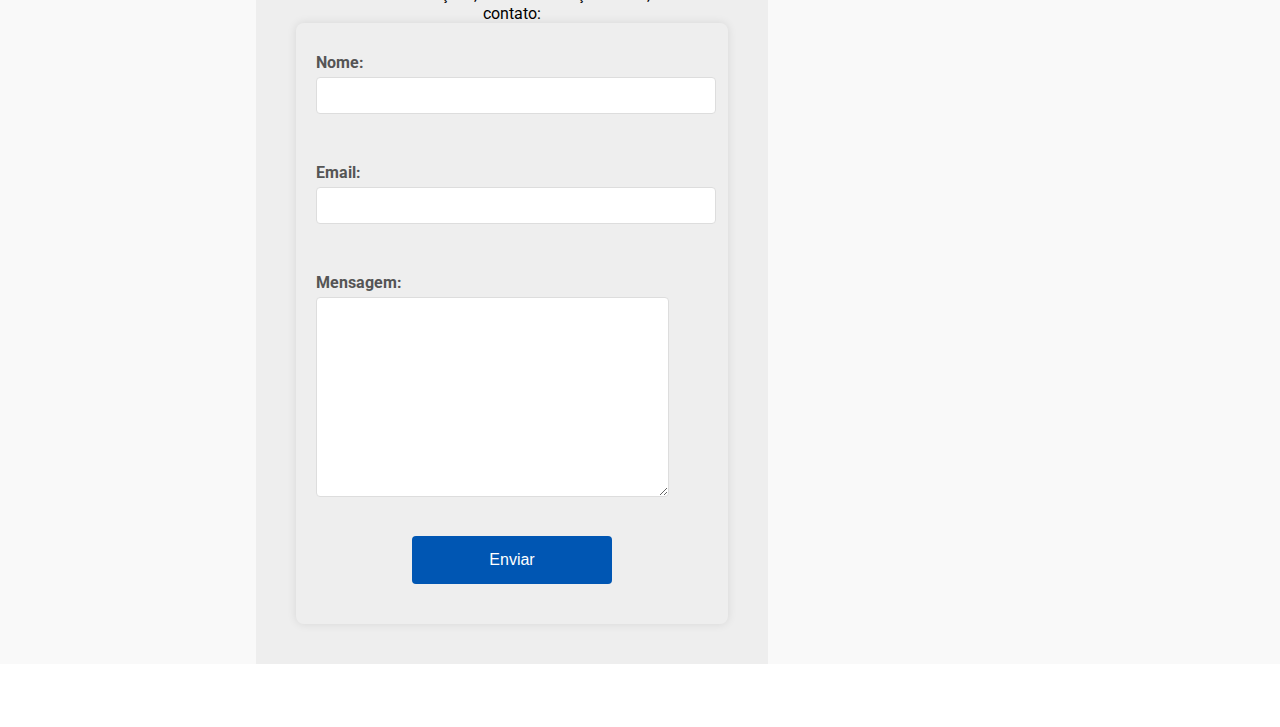
==== commit 44a2b295: "Ajustes gerais no site: Após um longo perído voltei a mexer no site; Inserir sistema de rotas usando" ====
--- a/index.html
+++ b/index.html
@@ -37,6 +37,8 @@
 
 <body>
     <script src="./js/script.js"></script>
+    <script src="../js/contato.js" defer></script>
+    
     <header id="header">
         <div id="container-profile">
 
